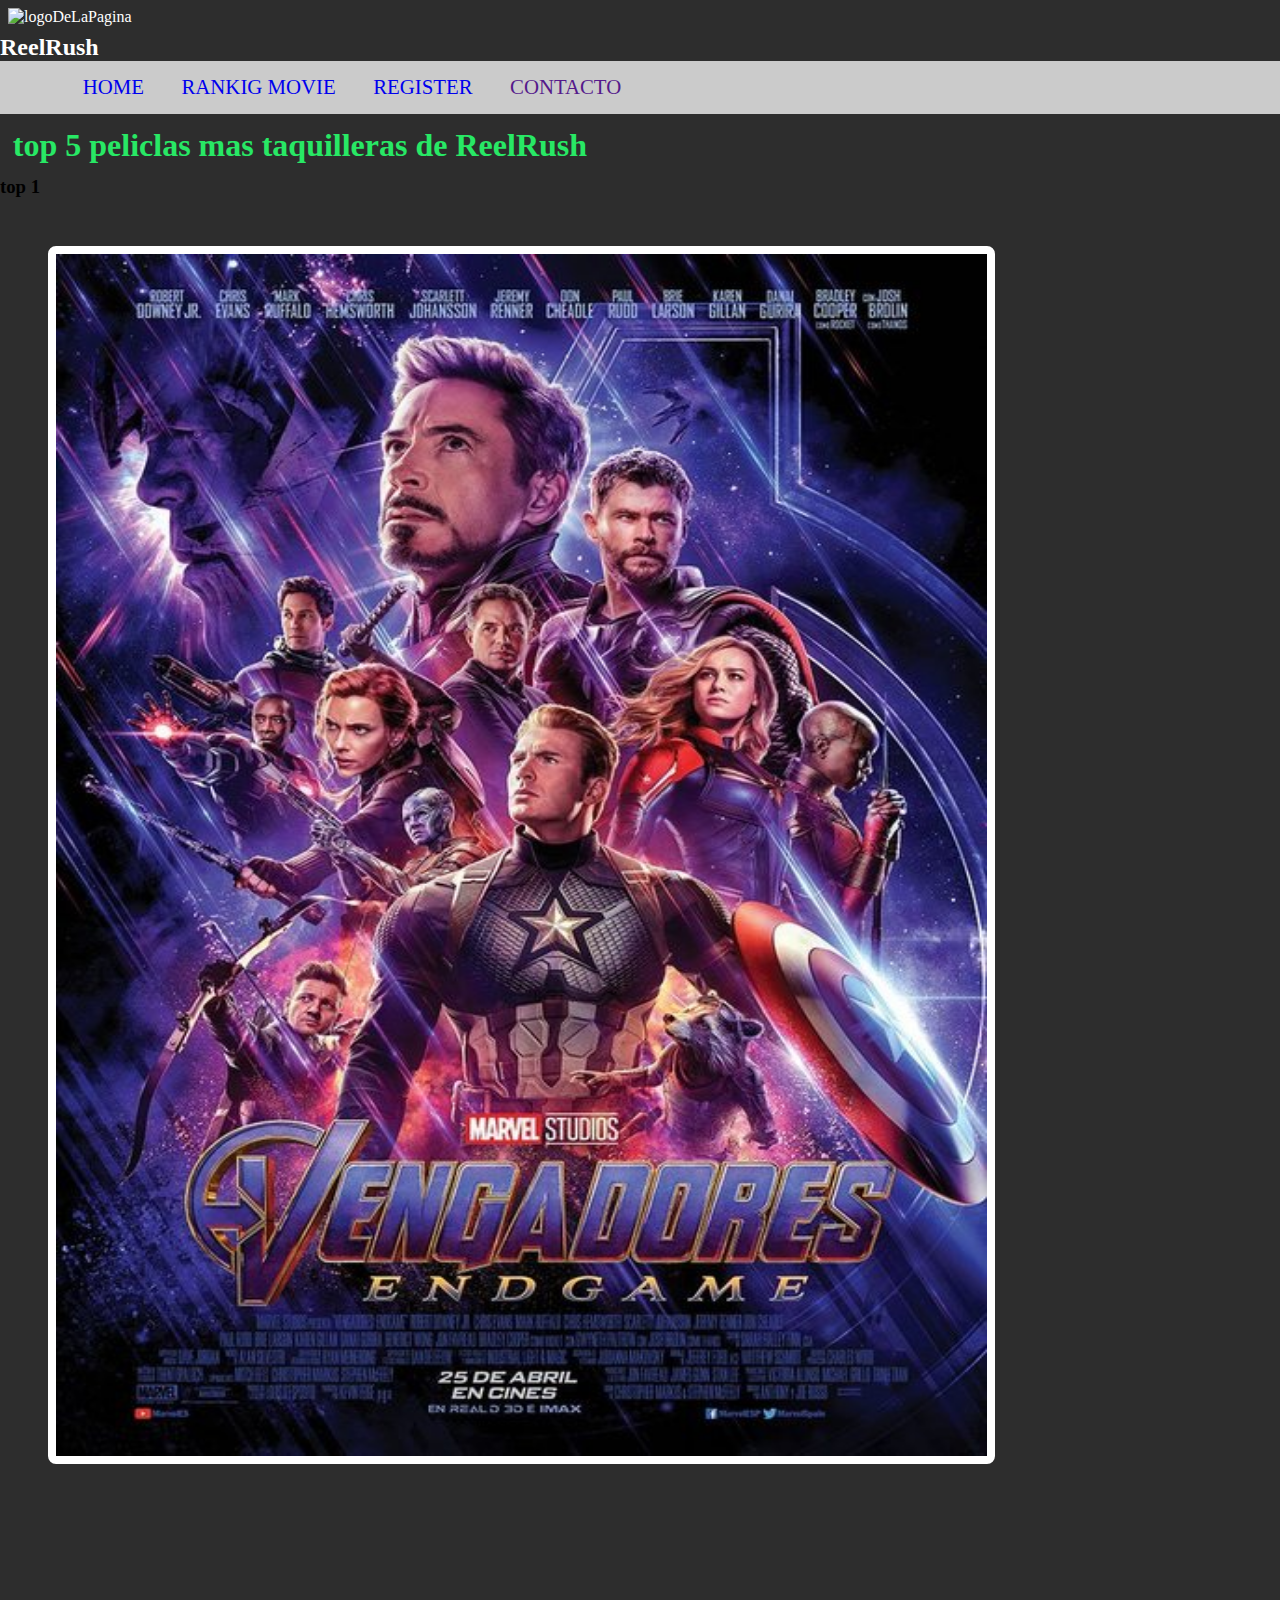
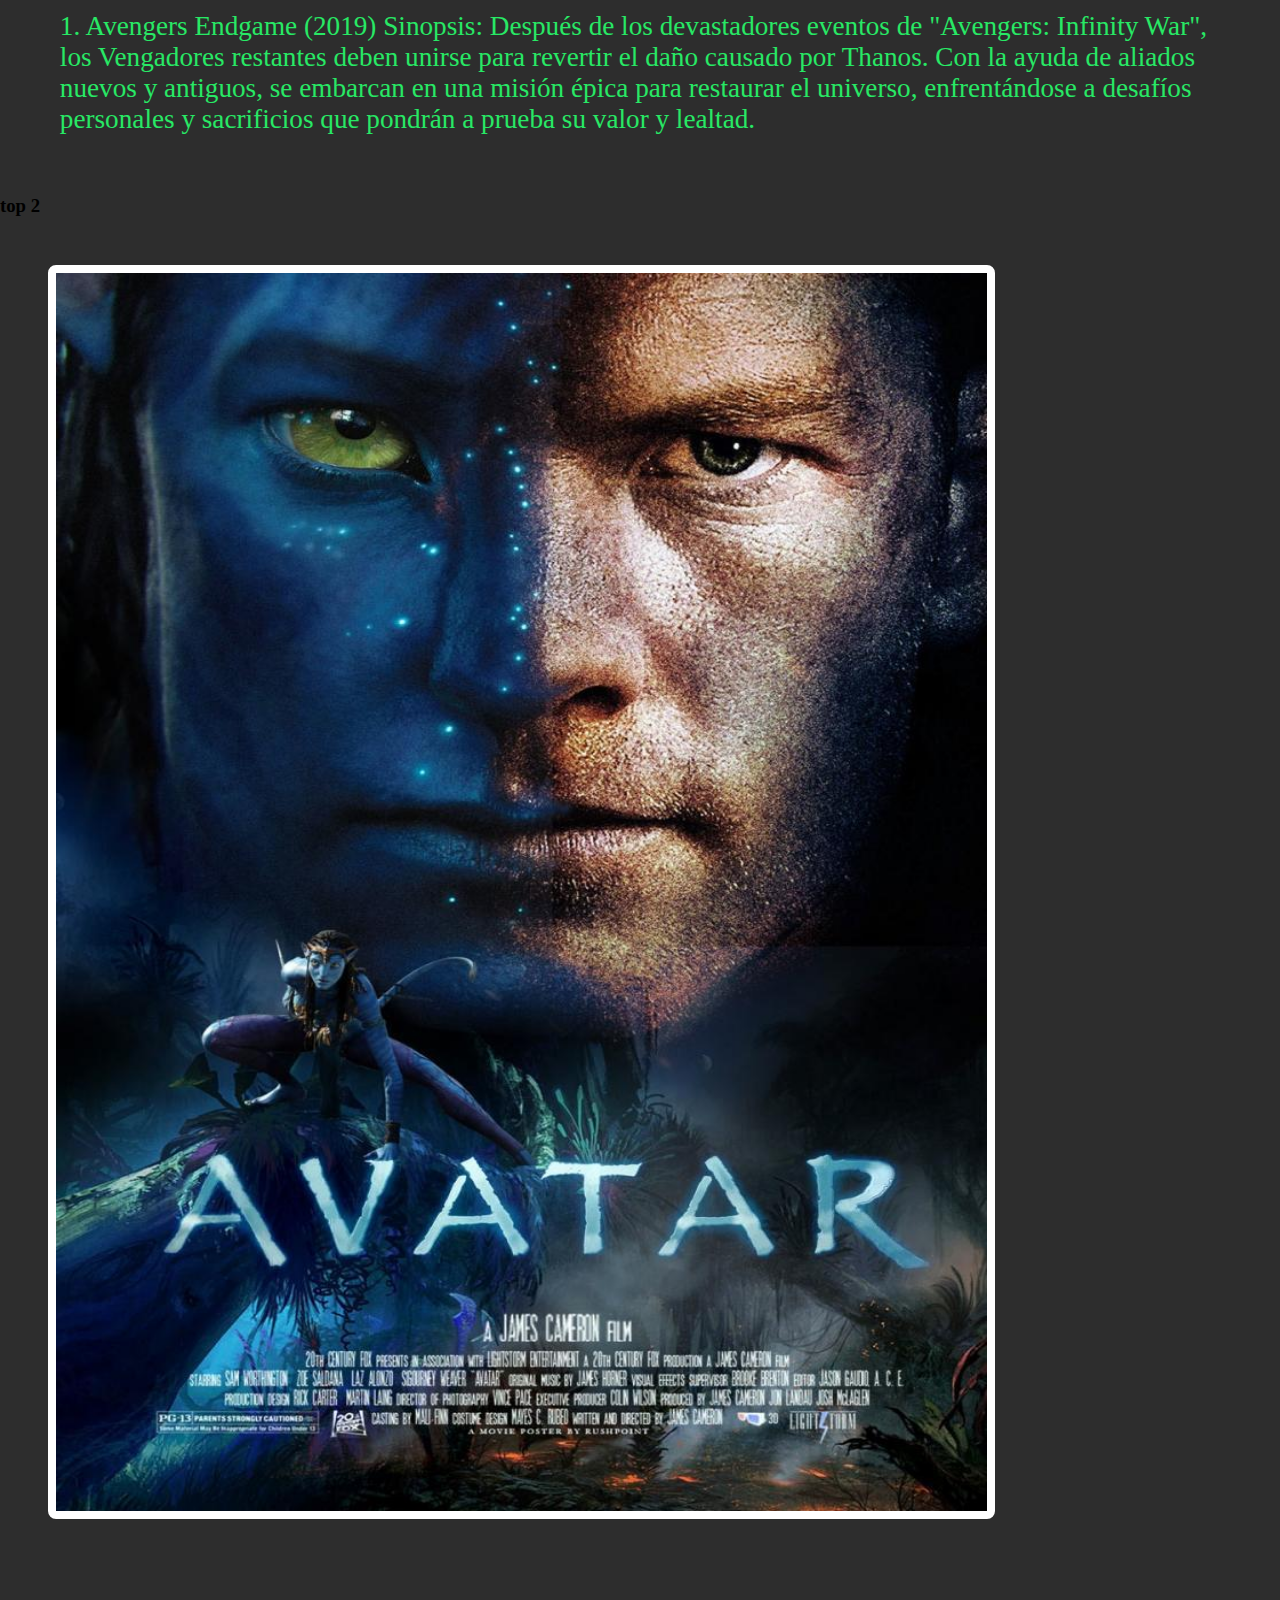
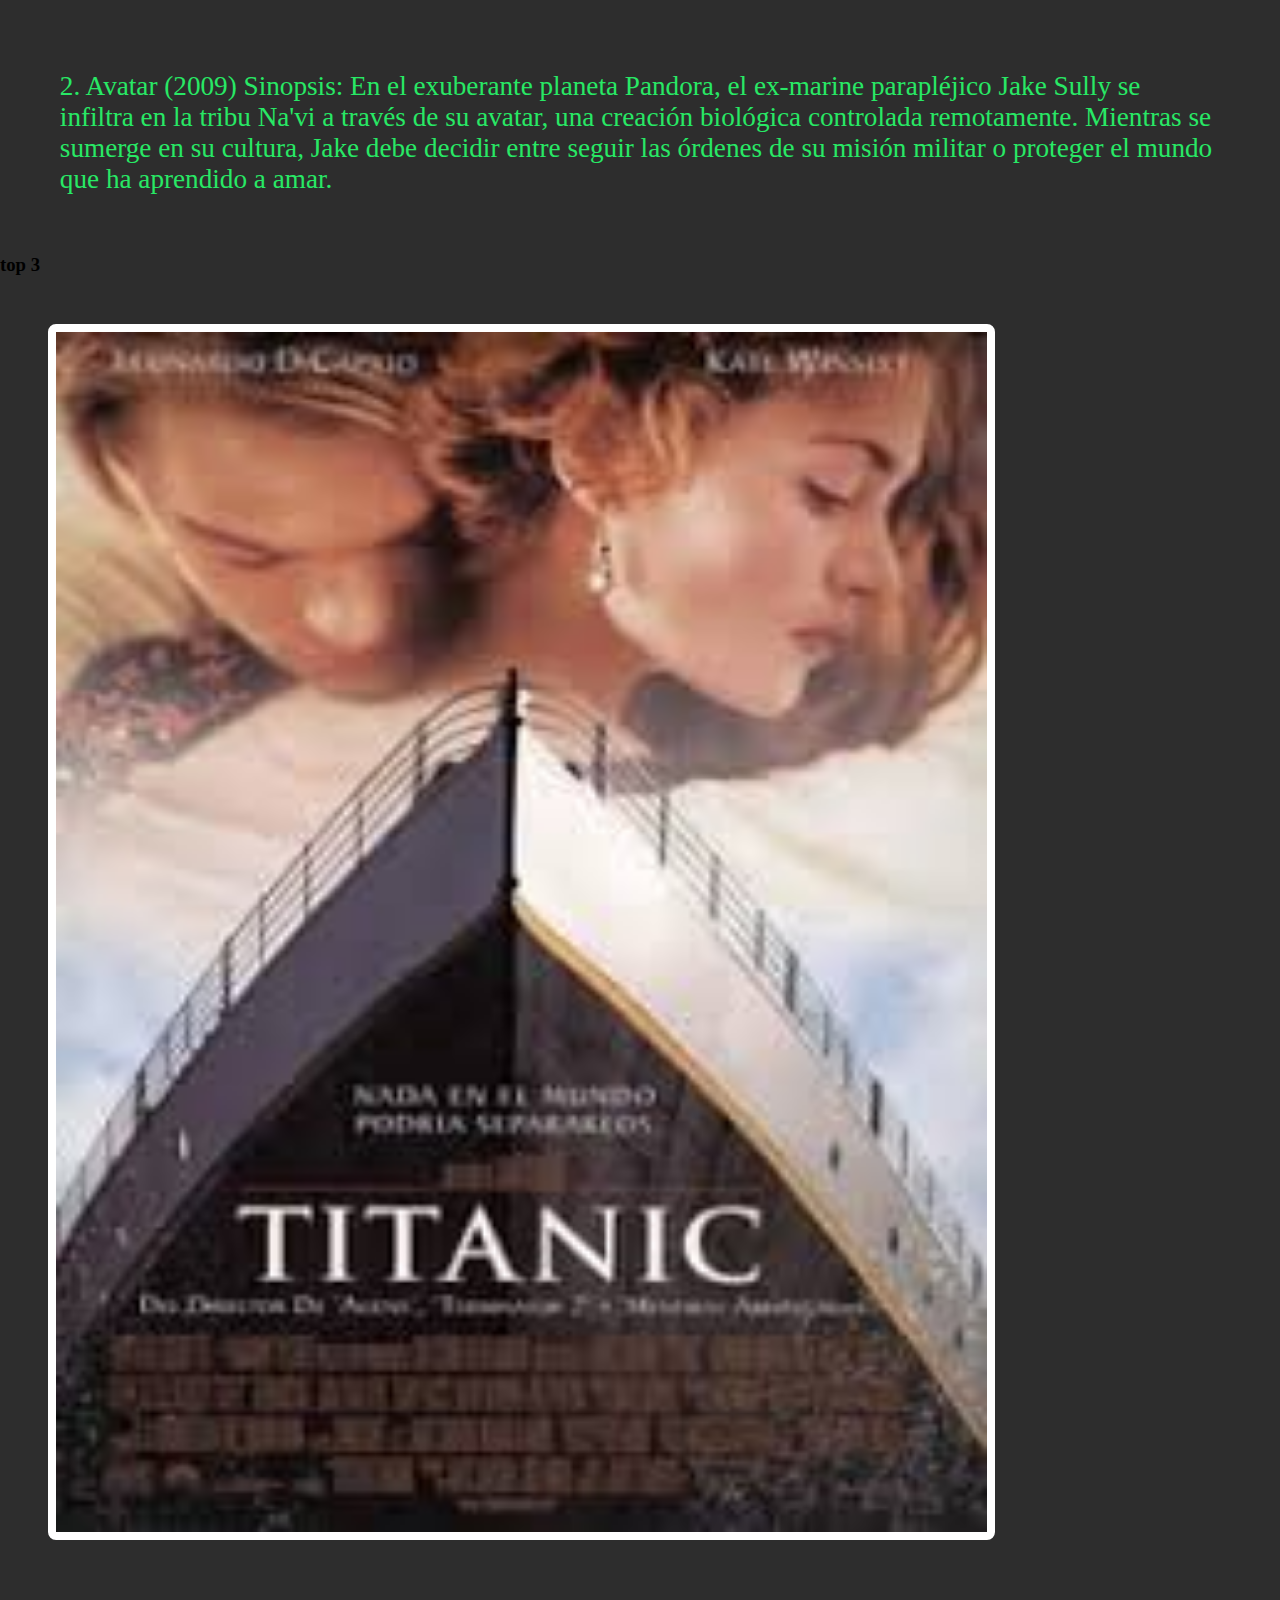
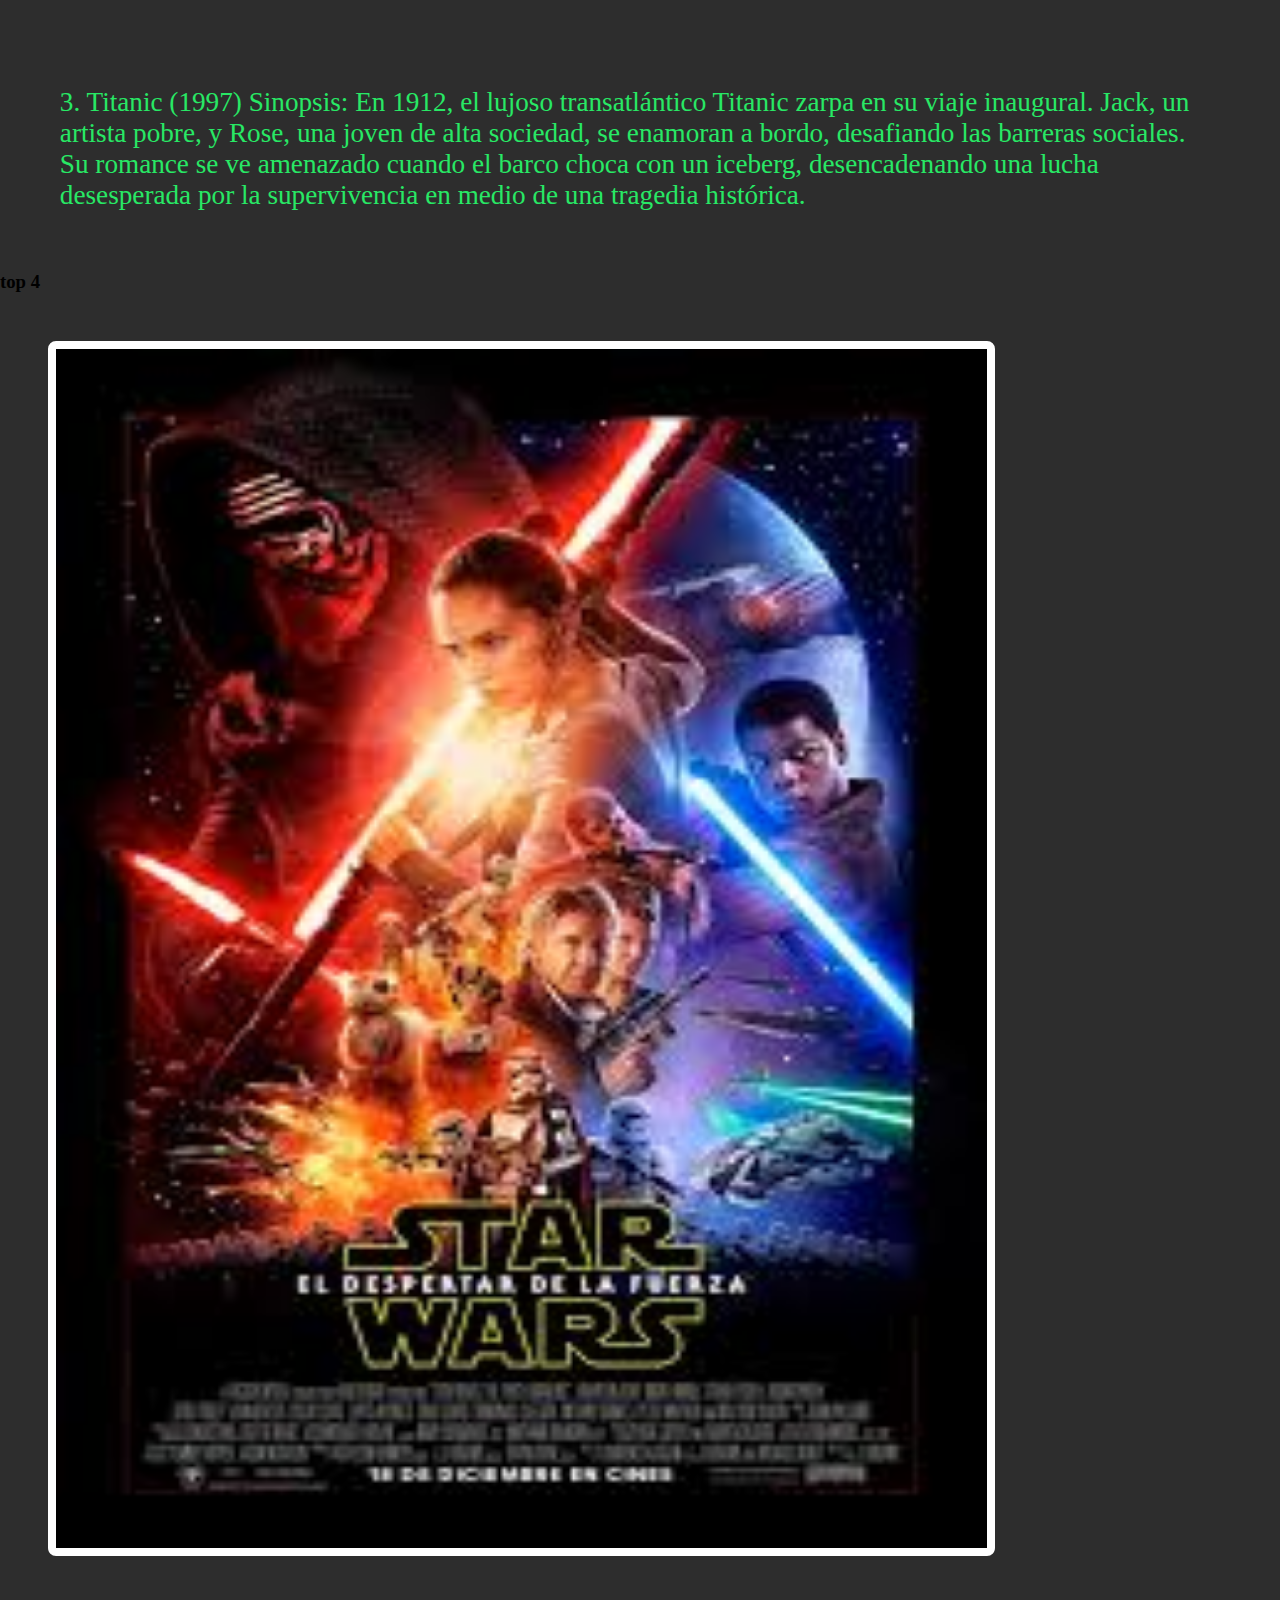
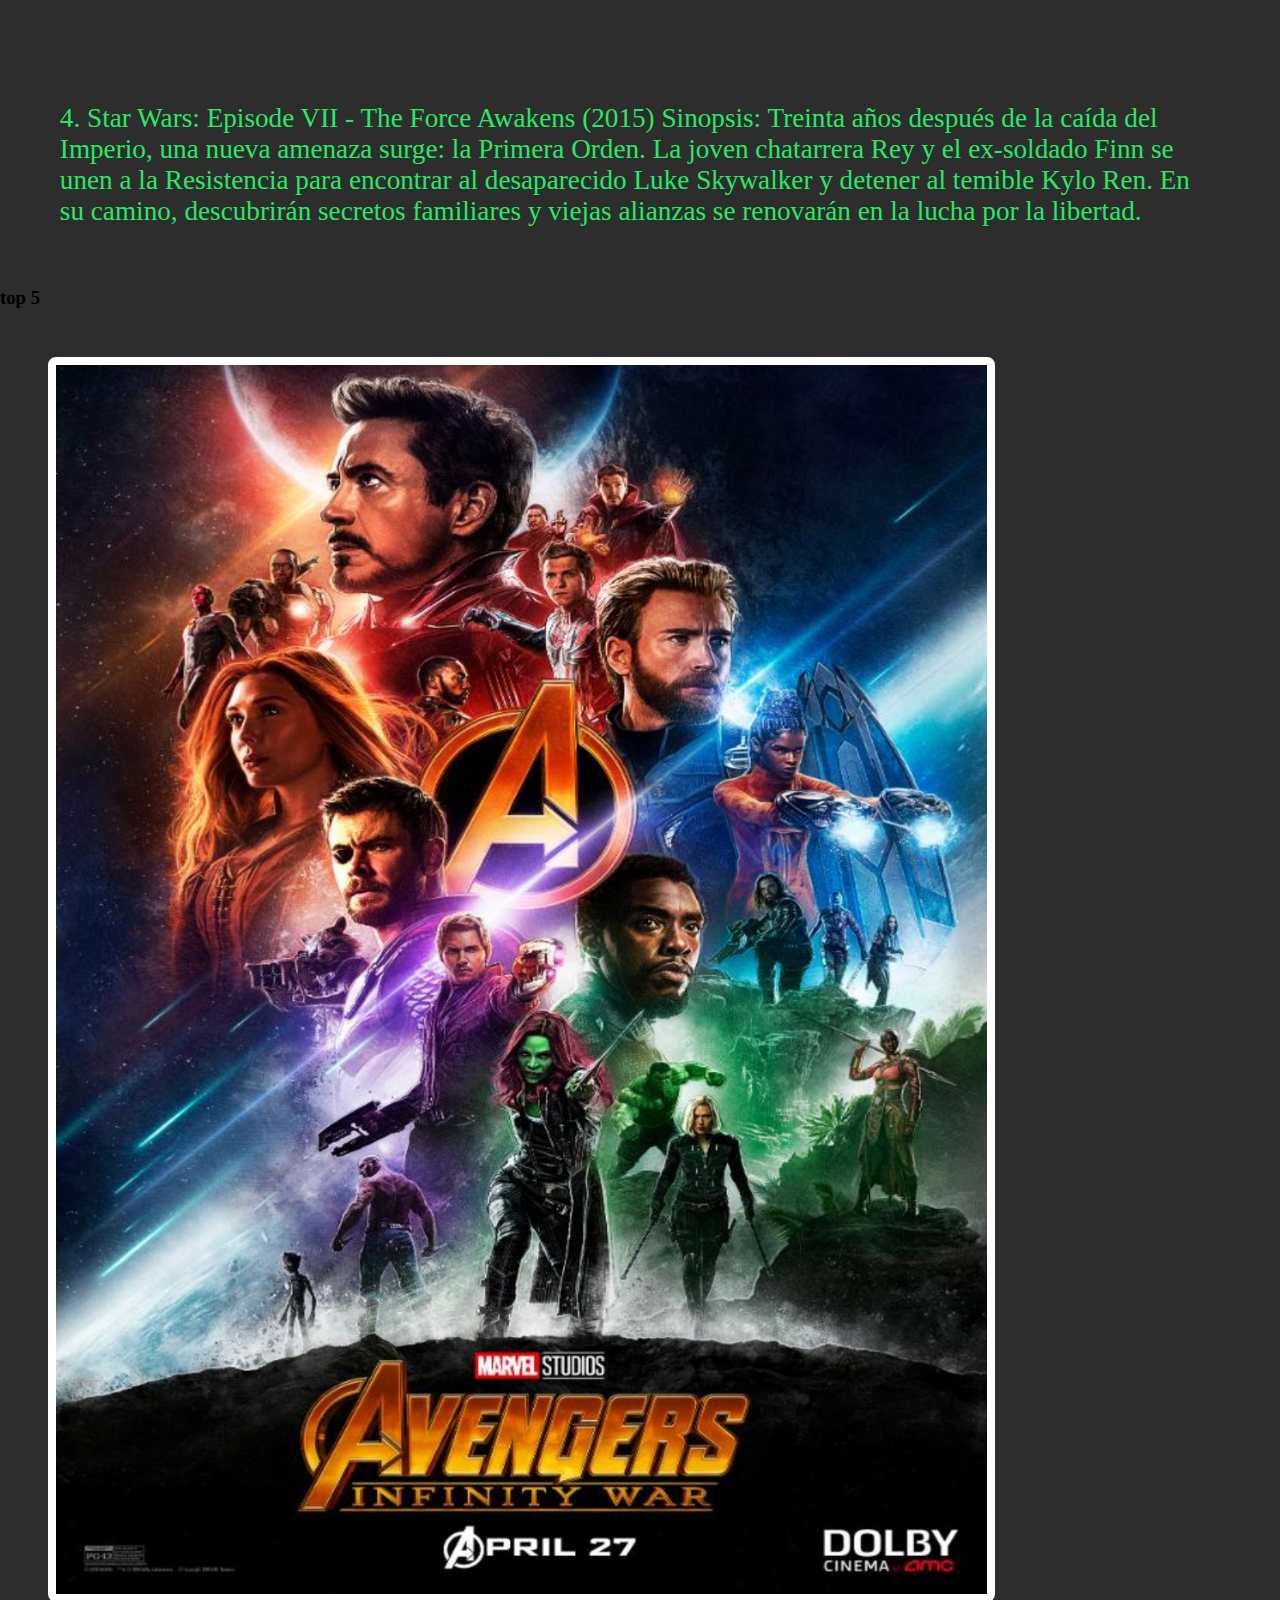
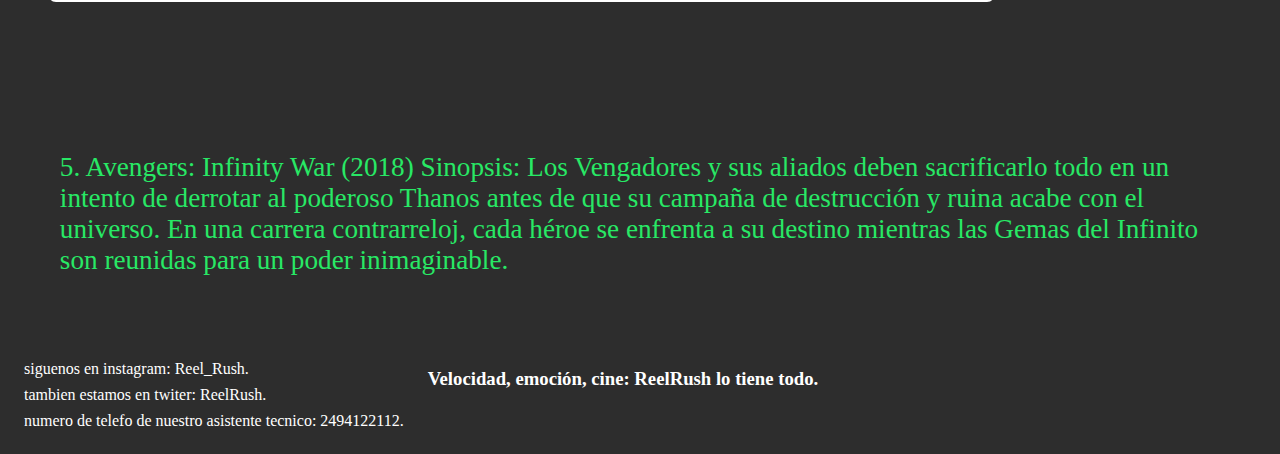
==== html/ranking.html @ bc7f0355 "config_09.6.1" ====
<!DOCTYPE html>
<html lang="en">
<head>
    <meta charset="UTF-8">
    <meta name="viewport" content="width=device-width, initial-scale=1.0">
    <title>ranking</title>
    <link rel="stylesheet" href="../css/styles.css">
</head>
<body>
    <header id="header">
        <div id="logo">
            <img src="./images/logoDePagina.png" alt="logoDeLaPagina" id="imagenLogo">
            <h2 id="nombreLogo">ReelRush</h2>
        </div>
        <div class="header-nav">
            <nav class="nav">
                <ul class="nav-ul">
                    <li><a href="./index.html">Home</a></li>
                    <li><a href="./html/ranking.html">Rankig Movie</a></li>
                    <li><a href="./html/register.html">Register</a></li>
                    <li><a href="">Contacto</a></li>
                </ul>
            </nav>
        </div>
    </header>
    <main>
        <h1>top 5 peliclas mas taquilleras de ReelRush</h1>
        <h3 class="numeroTop">top 1</h3>
        <article>
            <section class="topPeliculas">
                <figure>
                    <img src="../images/avenger_endgame.jpg" alt="top1">
                </figure>
                <p>1. Avengers Endgame (2019)
                    Sinopsis: Después de los devastadores eventos de "Avengers: Infinity War", los Vengadores restantes deben unirse para revertir el daño causado por Thanos. Con la ayuda de aliados nuevos y antiguos, se embarcan en una misión épica para restaurar el universo, enfrentándose a desafíos personales y sacrificios que pondrán a prueba su valor y lealtad.</p>
            </section>
        </article>
        <h3 class="numeroTop">top 2</h3>
        <article>
            <section class="topPeliculas">
                <figure>
                    <img src="../images/Avatar.jpg" alt="top1">
                </figure>
                <p>2. Avatar (2009)
                    Sinopsis: En el exuberante planeta Pandora, el ex-marine parapléjico Jake Sully se infiltra en la tribu Na'vi a través de su avatar, una creación biológica controlada remotamente. Mientras se sumerge en su cultura, Jake debe decidir entre seguir las órdenes de su misión militar o proteger el mundo que ha aprendido a amar.</p>
            </section>
        </article>
        <h3 class="numeroTop">top 3</h3>
        <article>
            <section class="topPeliculas">
                <figure>
                    <img src="../images/titanic.jpg" alt="top1">
                </figure>
                <p>3. Titanic (1997)
                    Sinopsis: En 1912, el lujoso transatlántico Titanic zarpa en su viaje inaugural. Jack, un artista pobre, y Rose, una joven de alta sociedad, se enamoran a bordo, desafiando las barreras sociales. Su romance se ve amenazado cuando el barco choca con un iceberg, desencadenando una lucha desesperada por la supervivencia en medio de una tragedia histórica.</p>
            </section>
        </article>
        <h3 class="numeroTop">top 4</h3>
        <article>
            <section class="topPeliculas">
                <figure>
                    <img src="../images/sw7.jpg" alt="top1">
                </figure>
                <p>4. Star Wars: Episode VII - The Force Awakens (2015)
                    Sinopsis: Treinta años después de la caída del Imperio, una nueva amenaza surge: la Primera Orden. La joven chatarrera Rey y el ex-soldado Finn se unen a la Resistencia para encontrar al desaparecido Luke Skywalker y detener al temible Kylo Ren. En su camino, descubrirán secretos familiares y viejas alianzas se renovarán en la lucha por la libertad.</p>
            </section>
        </article>
        <h3 class="numeroTop">top 5</h3>
        <article >
            <section class="topPeliculas">
                <figure>
                    <img src="../images/avenger_infinytiwar.jpg" alt="top1">
                </figure>
                <p>5. Avengers: Infinity War (2018)
                    Sinopsis: Los Vengadores y sus aliados deben sacrificarlo todo en un intento de derrotar al poderoso Thanos antes de que su campaña de destrucción y ruina acabe con el universo. En una carrera contrarreloj, cada héroe se enfrenta a su destino mientras las Gemas del Infinito son reunidas para un poder inimaginable.</p>
            </section>
        </article>
    </main>
    <footer>
        <ul> 
            <li>siguenos en instagram: Reel_Rush.</li>
            <li>tambien estamos en twiter: ReelRush.</li>
            <li>numero de telefo de nuestro asistente tecnico: 2494122112.</li>
        </ul>
        <h3>Velocidad, emoción, cine: ReelRush lo tiene todo.</h3>
    </footer>
</body>
</html>
---- css/styles.css ----
/*contenedores principales*/

* {
    box-sizing: border-box;
    padding: 0;
    margin: 0;
}

body{
    background-color: rgb(45, 45, 45);
}

main{
    display: block;
}


#logo > img, #nombreLogo{ 
    width: 5%;
    height: 5%;
    margin: 0%;
    color: white;
    border-color: transparent;
    background-color: transparent;
}

/* ----- NAVBAR ----- */

.header-nav {
    width: 100%;
    display: flex;
    justify-content: center;
    background-color: rgb(203, 203, 203);

}

.nav {
    display: flex;
    justify-content: space-between;
    width: 90%;
    font-size: 1.3rem;
    font-family: Cambria, Cochin, Georgia, Times, 'Times New Roman', serif;
}

.nav-ul {
    display: flex;
    justify-content: space-around;
    align-items: center;
    width: 50%;
    list-style: none;
    text-transform: uppercase;
}


.nav-ul li {
    padding: 0.9rem;
}

.nav-ul li:hover {
    color: white;
    background-color: rgba(0, 232, 162, 0.774);
}

.nav-ul li > a {
    text-decoration: none;
}

/* ----- ----- ----- */


.barraDePeliculas, #peliculaRandom{
    background-color: rgba(69, 69, 69, 0.611);
    margin-bottom: 3%;
    border-radius: 9px;
    padding: 1rem;
}

#peliculaRandom{
    display: grid;
    grid-template-columns: auto;
    grid-row: 40%;
    text-align: center;
    justify-content: center;
    margin: 0% 30% 4% 30%;
    padding: 1% 3% 1% 3%
}

.peliculas{
    display: grid;
    grid-template-columns: repeat(auto-fill, minmax(240px, 1fr));
    grid-row: auto;
}

.cajaDePelicula{
    margin: 5% 0% 2% 0% ;
    text-align: center;
}

.topPeliculas {
    display: grid;
    grid-template-columns: repeat(auto-fill, minmax(600px, 1fr));
    font-size: 1.7rem;
    padding: 3rem;
}

/*texto o imagnes*/
#imagenRandom{
    width: 40%;
    height: 50%;
}
figure{
    margin: 0%;
}
h1, figcaption, p{
    color: rgb(40, 232, 101);
    margin: 1%;
}
figure > img{
    border-radius: 8px;
    width: 80%;
    height: 90%;
    border: 8px solid white;
    border-radius: 8px;
}
img {
    border: 4px solid transparent; 
    transition: border-color 0.3s;
}
img:hover {
    border: 8px solid rgba(0, 255, 179, 0.862);
    cursor: pointer;
}
figcaption{
    text-decoration-line: underline;
}

/* --- Form Register ---*/
.div-form {
    width: 100%;
    display: flex;
    justify-content: center;
    align-items: center;
    color: black;
    font-size: 1rem;
    background-color: rgba(0, 85, 78, 0.355);
    color: rgb(255, 255, 255);
    padding: 1rem;
}

.div-form form {
    width: 80%;
    display: flex;
    flex-direction: column;
    margin-top: 2rem;
}

.div-form form input {
    padding: 1rem;
    color: black;
    font-size: 1.1rem;
    border: none;
    border-bottom:solid blue 2px ;
    border-radius: 0.2rem;
    margin-bottom: 0.9rem;
    background-color: rgb(224, 224, 224);
    outline: none;
}

.div-form form label{
    font-size: 1rem;
    margin-bottom: 0.3rem;
}

.div-form form p{
    margin-top: 1rem;
    margin-bottom: 1rem;
    color: black;
    font-size: 0.9rem;
    text-align: center;
    font-family: Helvetica, sans-serif;
    color: white;
}

.div-form form p >a {
    text-decoration: none;
    color: rgb(89, 156, 2);
}

.div-form form button {
    background-color: rgba(68, 170, 137, 0.673);
    color: aliceblue;
    padding: 1rem;
    border: none;
    border-radius: 0.4rem;
    margin-top: 1rem;
    font-size: 1.3rem;
    font-family: 'Courier New', Courier, monospace;
    letter-spacing: 0.1rem;
}

footer {
    color: white;
    font-family: Georgia, 'Times New Roman', Times, serif;
    display: flex;
    padding: 1rem;
}

footer ul li{
    list-style: none;
    margin: 0.5rem;
}

footer h3{
    padding: 1rem;

}

@media (max-width: 500px) {
    footer {
      flex-direction: column;
    }
}


@media (min-width: 900px) {
    .div-form form {
        width: 60%;
    }
}

@media (min-width: 1100px) {
    .div-form form {
        width: 50%;
    }
}

@media (min-width: 1300px) {
    .div-form form {
        width: 40%;
    }
}
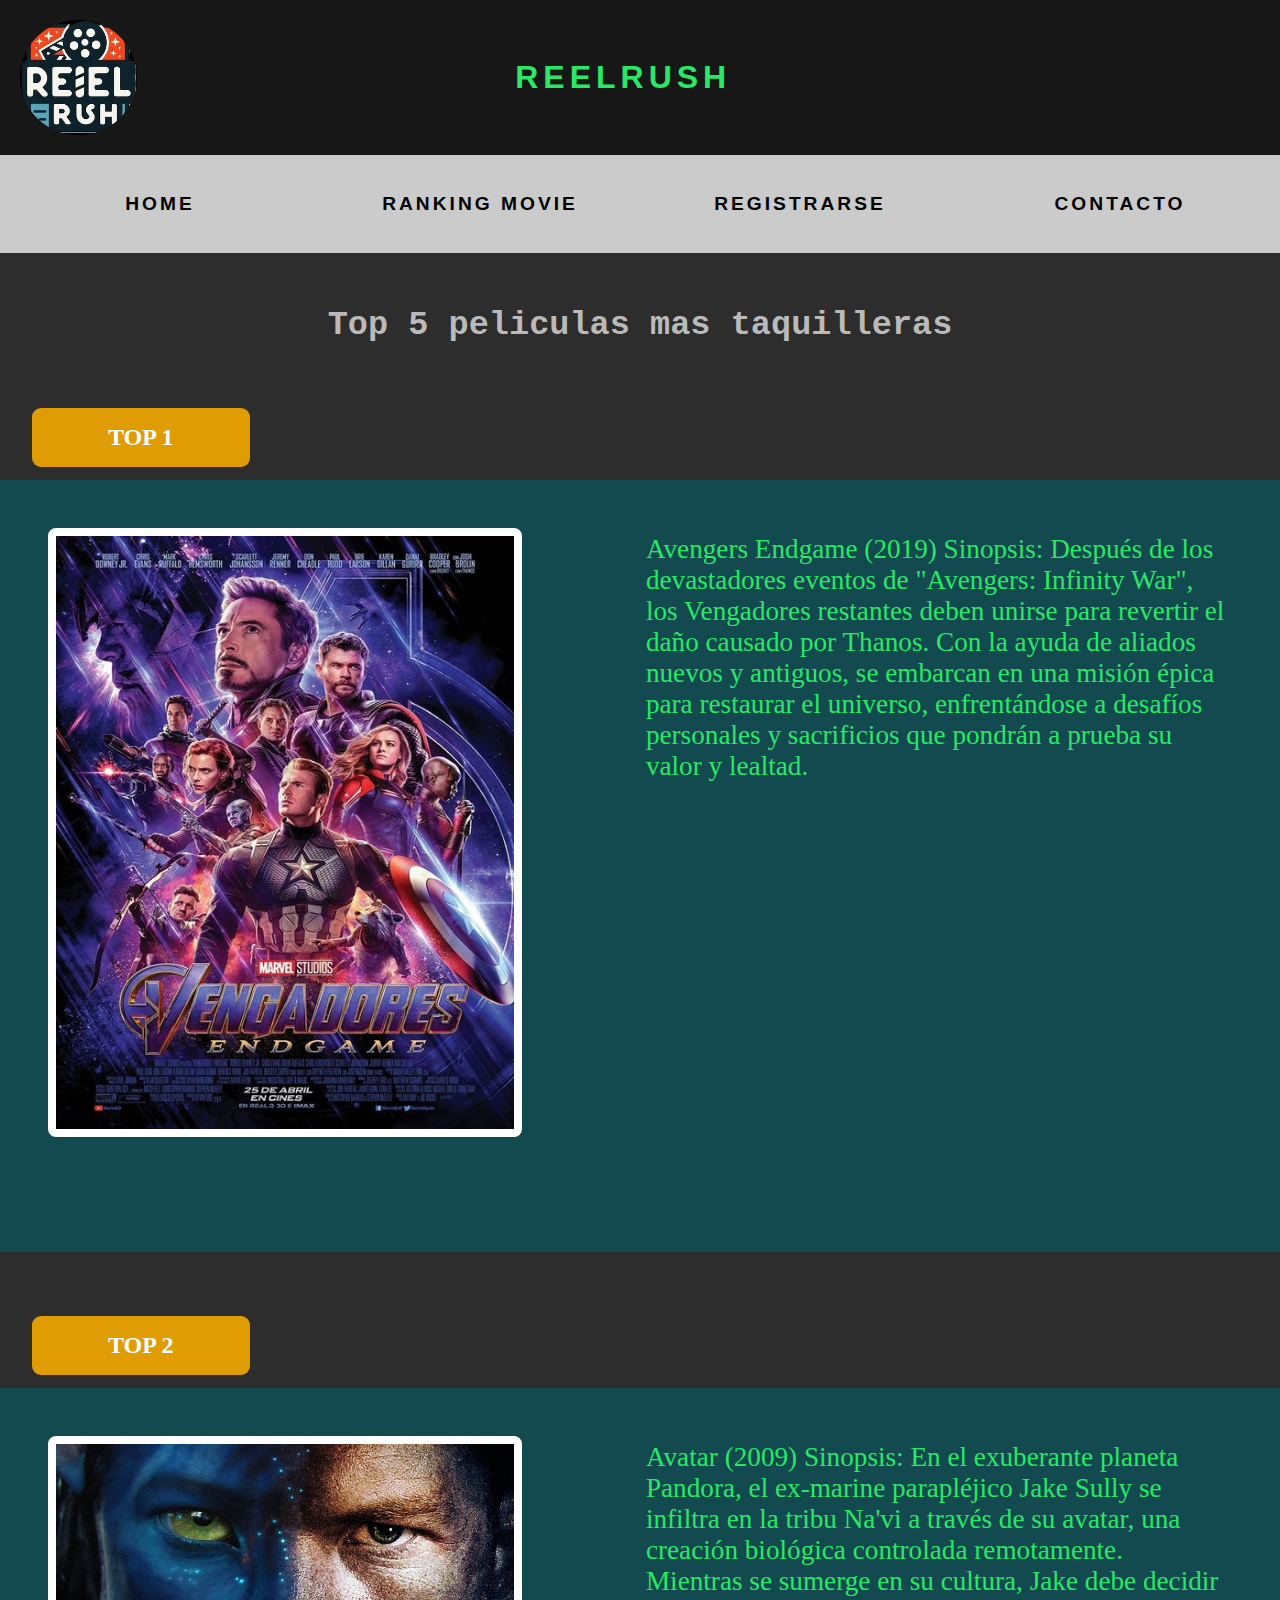
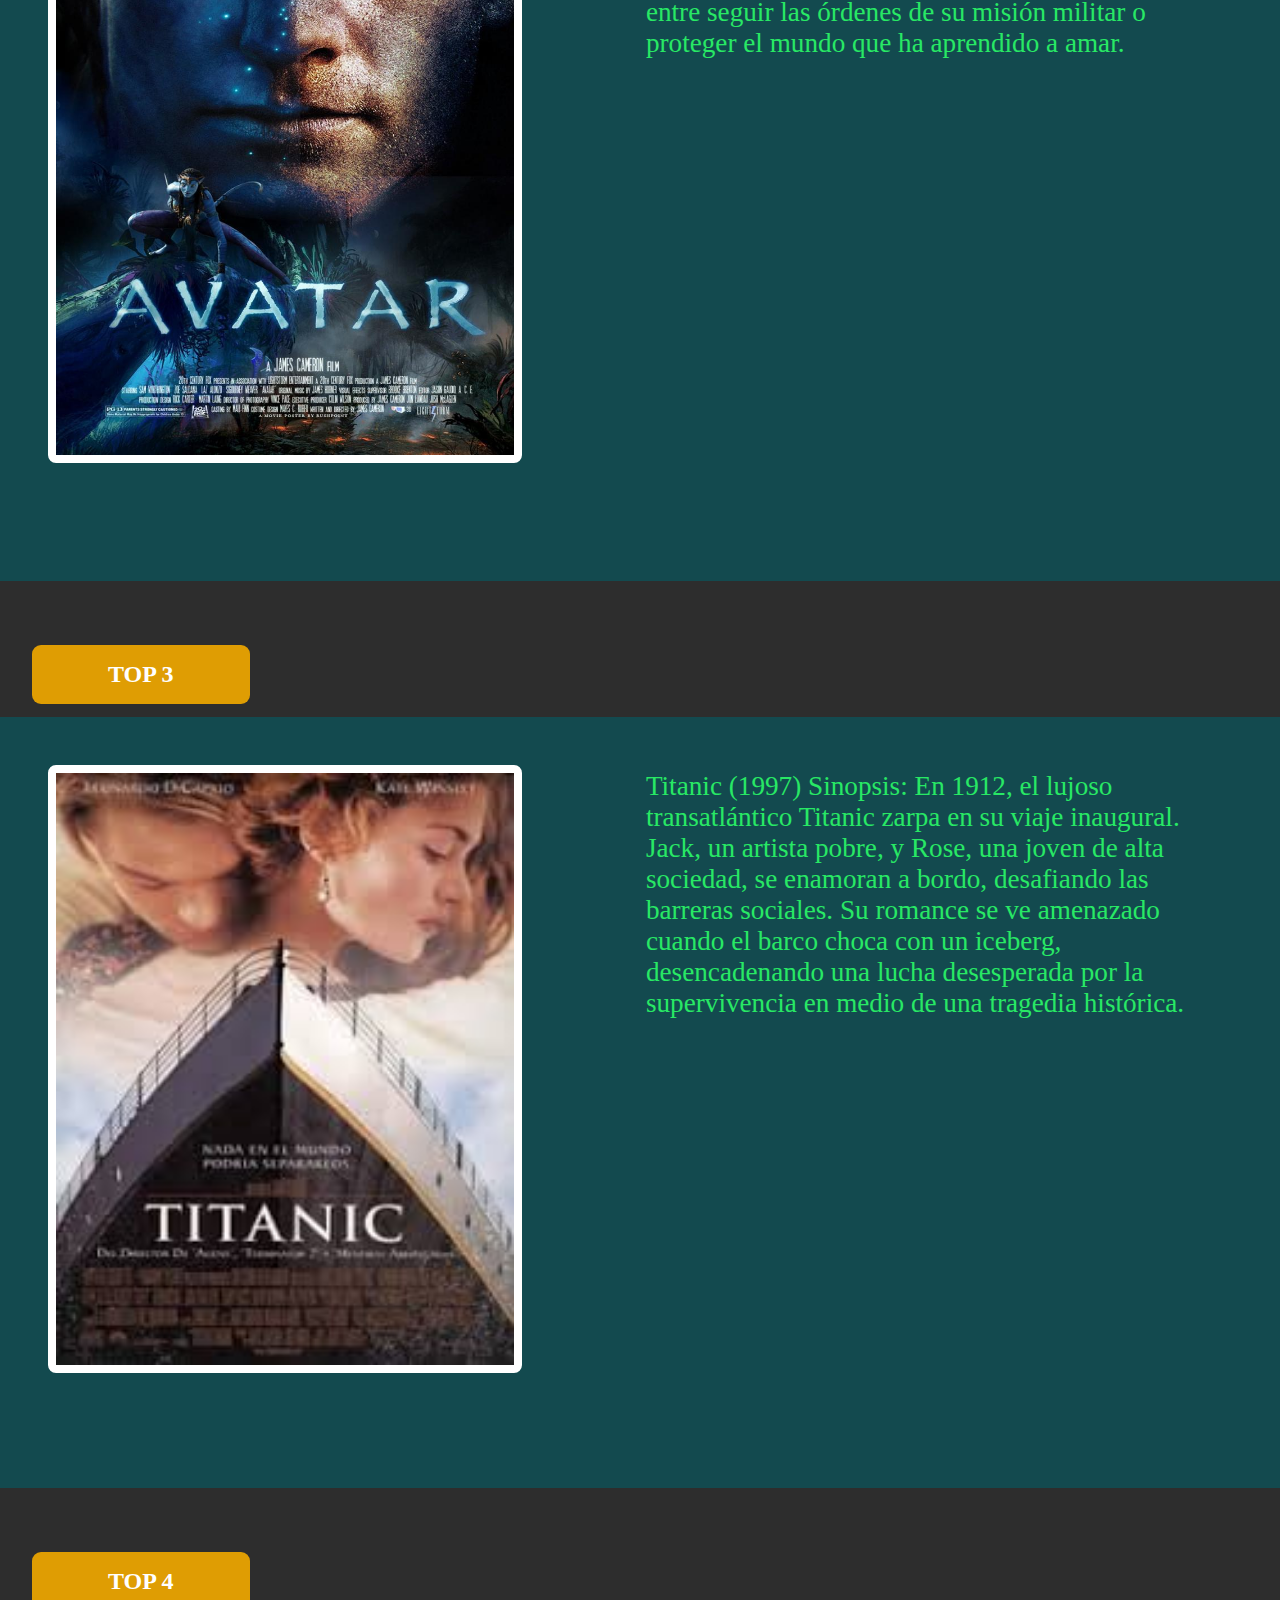
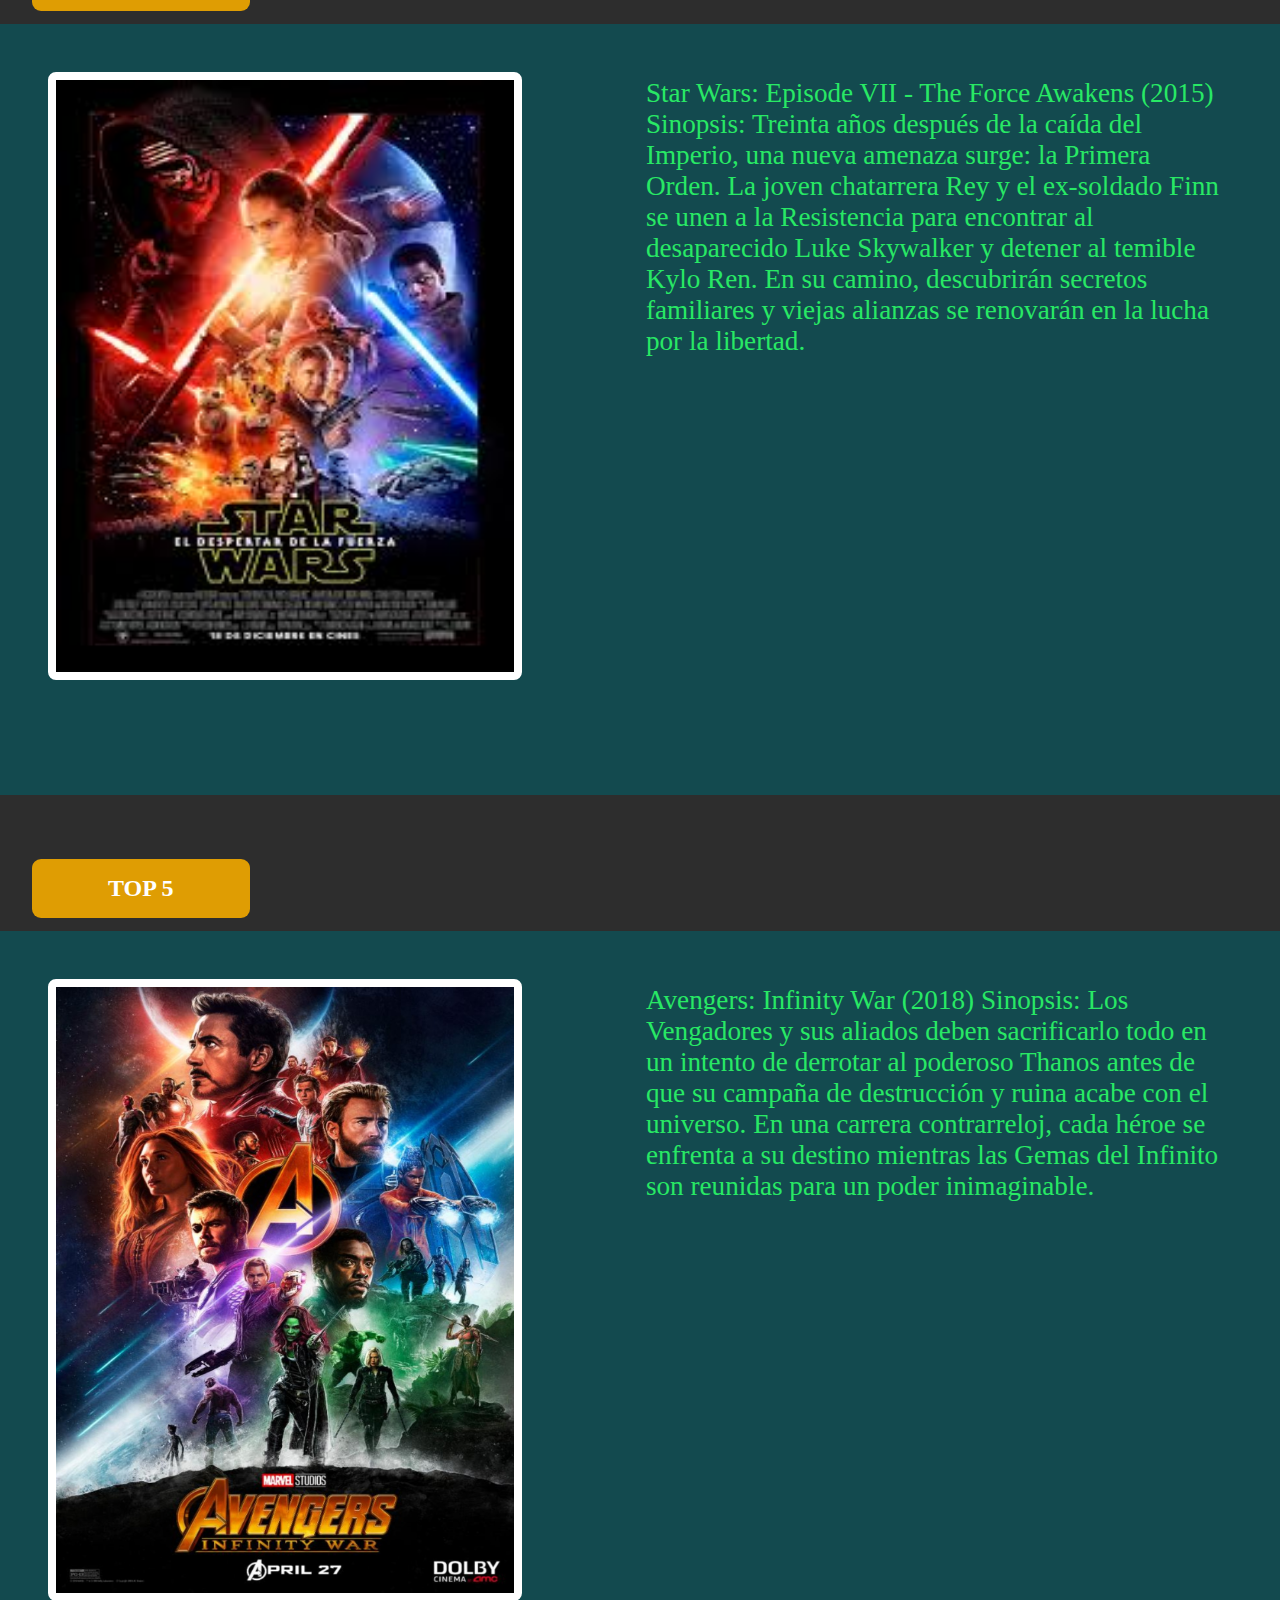
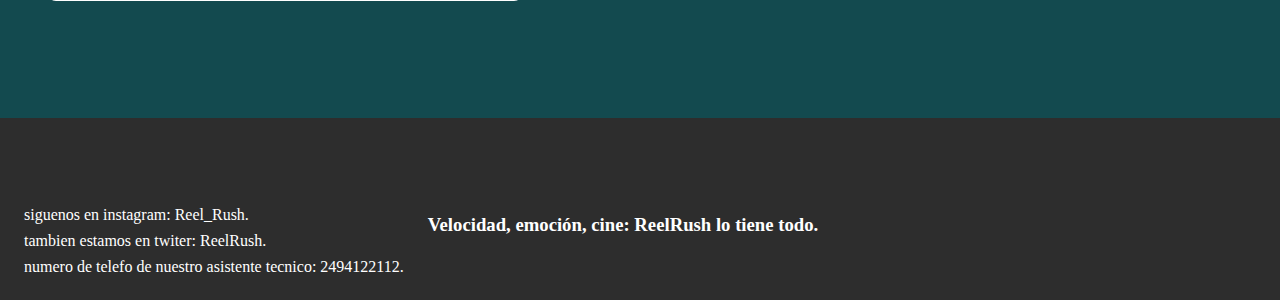
==== commit fb679f30: "config_09.6.3" ====
--- a/html/ranking.html
+++ b/html/ranking.html
@@ -7,71 +7,74 @@
     <link rel="stylesheet" href="../css/styles.css">
 </head>
 <body>
-    <header id="header">
+    <header>
         <div id="logo">
-            <img src="./images/logoDePagina.png" alt="logoDeLaPagina" id="imagenLogo">
-            <h2 id="nombreLogo">ReelRush</h2>
+            <img src="../images/logoDePagina.png" alt="logoDeLaPagina" id="imagenLogo">
+            <h1>ReelRush</h1>
         </div>
         <div class="header-nav">
-            <nav class="nav">
+            <input type="checkbox" id="menu-toggle" class="menu-toggle">
+            <label id="label" for="menu-toggle" class="menu-icon">&#9776;</label>
+            <label id="label2" for="menu-toggle" class="menu-icon">&#10006;</label>
+            <nav id="nav">
                 <ul class="nav-ul">
-                    <li><a href="./index.html">Home</a></li>
-                    <li><a href="./html/ranking.html">Rankig Movie</a></li>
-                    <li><a href="./html/register.html">Register</a></li>
+                    <li><a href="../index.html">Home</a></li>
+                    <li><a href="../html/ranking.html">Ranking Movie</a></li>
+                    <li><a href="../html/register.html">Registrarse</a></li>
                     <li><a href="">Contacto</a></li>
                 </ul>
             </nav>
         </div>
     </header>
     <main>
-        <h1>top 5 peliclas mas taquilleras de ReelRush</h1>
-        <h3 class="numeroTop">top 1</h3>
+        <h2>Top 5 peliculas mas taquilleras</h2>
+        <p class="numeroTop">top 1</p>
         <article>
             <section class="topPeliculas">
                 <figure>
                     <img src="../images/avenger_endgame.jpg" alt="top1">
                 </figure>
-                <p>1. Avengers Endgame (2019)
+                <p> Avengers Endgame (2019)
                     Sinopsis: Después de los devastadores eventos de "Avengers: Infinity War", los Vengadores restantes deben unirse para revertir el daño causado por Thanos. Con la ayuda de aliados nuevos y antiguos, se embarcan en una misión épica para restaurar el universo, enfrentándose a desafíos personales y sacrificios que pondrán a prueba su valor y lealtad.</p>
             </section>
         </article>
-        <h3 class="numeroTop">top 2</h3>
+        <p class="numeroTop">top 2</p>
         <article>
             <section class="topPeliculas">
                 <figure>
                     <img src="../images/Avatar.jpg" alt="top1">
                 </figure>
-                <p>2. Avatar (2009)
+                <p> Avatar (2009)
                     Sinopsis: En el exuberante planeta Pandora, el ex-marine parapléjico Jake Sully se infiltra en la tribu Na'vi a través de su avatar, una creación biológica controlada remotamente. Mientras se sumerge en su cultura, Jake debe decidir entre seguir las órdenes de su misión militar o proteger el mundo que ha aprendido a amar.</p>
             </section>
         </article>
-        <h3 class="numeroTop">top 3</h3>
+        <p class="numeroTop">top 3</p>
         <article>
             <section class="topPeliculas">
                 <figure>
                     <img src="../images/titanic.jpg" alt="top1">
                 </figure>
-                <p>3. Titanic (1997)
+                <p> Titanic (1997)
                     Sinopsis: En 1912, el lujoso transatlántico Titanic zarpa en su viaje inaugural. Jack, un artista pobre, y Rose, una joven de alta sociedad, se enamoran a bordo, desafiando las barreras sociales. Su romance se ve amenazado cuando el barco choca con un iceberg, desencadenando una lucha desesperada por la supervivencia en medio de una tragedia histórica.</p>
             </section>
         </article>
-        <h3 class="numeroTop">top 4</h3>
+        <p class="numeroTop">top 4</p>
         <article>
             <section class="topPeliculas">
                 <figure>
                     <img src="../images/sw7.jpg" alt="top1">
                 </figure>
-                <p>4. Star Wars: Episode VII - The Force Awakens (2015)
+                <p> Star Wars: Episode VII - The Force Awakens (2015)
                     Sinopsis: Treinta años después de la caída del Imperio, una nueva amenaza surge: la Primera Orden. La joven chatarrera Rey y el ex-soldado Finn se unen a la Resistencia para encontrar al desaparecido Luke Skywalker y detener al temible Kylo Ren. En su camino, descubrirán secretos familiares y viejas alianzas se renovarán en la lucha por la libertad.</p>
             </section>
         </article>
-        <h3 class="numeroTop">top 5</h3>
+        <p class="numeroTop">top 5</p>
         <article >
             <section class="topPeliculas">
                 <figure>
                     <img src="../images/avenger_infinytiwar.jpg" alt="top1">
                 </figure>
-                <p>5. Avengers: Infinity War (2018)
+                <p> Avengers: Infinity War (2018)
                     Sinopsis: Los Vengadores y sus aliados deben sacrificarlo todo en un intento de derrotar al poderoso Thanos antes de que su campaña de destrucción y ruina acabe con el universo. En una carrera contrarreloj, cada héroe se enfrenta a su destino mientras las Gemas del Infinito son reunidas para un poder inimaginable.</p>
             </section>
         </article>
--- a/css/styles.css
+++ b/css/styles.css
@@ -14,14 +14,53 @@
     display: block;
 }
 
-
-#logo > img, #nombreLogo{ 
-    width: 5%;
-    height: 5%;
-    margin: 0%;
+header {
+    width: 100%;
+    margin-bottom: 1.3rem;
+    background-color: #171717;
+}
+
+header >#logo{
+    display: flex;
+    justify-content: flex-start;
+    align-items: center;
+    padding: 1rem;
+}
+
+h2{
+    font-size: 2.1rem;
+    font-weight: 750;
+    text-align: center;
+    padding: 2rem;
+    margin-bottom: 2rem;
+    color: rgba(201, 201, 201, 0.905);
+    font-family: 'Courier New', Courier, monospace;
+}
+main > p {
     color: white;
-    border-color: transparent;
-    background-color: transparent;
+    font-weight: 800;
+    font-size: 1.5rem;
+    text-transform: uppercase;
+    text-align: center;
+    padding: 1rem;
+    margin-left: 2rem;
+    border-radius: 9px;
+    font-family: Georgia, Times, 'Times New Roman', serif;
+    background-color: rgb(223, 157, 3);
+    width: 17%;
+}
+
+header > #logo > h1 {
+    margin-left: 30%;
+    text-transform: uppercase;
+    font-family: 'Arial Narrow Bold', sans-serif;
+    letter-spacing: 5px;
+    font-weight: 900;
+}
+
+#logo > img{ 
+    width: 10%;
+    border-radius: 50%;
 }
 
 /* ----- NAVBAR ----- */
@@ -34,37 +73,87 @@
 
 }
 
-.nav {
-    display: flex;
-    justify-content: space-between;
-    width: 90%;
-    font-size: 1.3rem;
-    font-family: Cambria, Cochin, Georgia, Times, 'Times New Roman', serif;
+#nav {
+    display: flex;
+    justify-content: center;
+    width: 100%;  
 }
 
 .nav-ul {
     display: flex;
     justify-content: space-around;
     align-items: center;
-    width: 50%;
+    width: 100%;
+    text-align: center;
+}
+
+
+.nav-ul li{
+    width: 100%;
+    padding: 3%;
+    font-size: 80%;
+    font-family: Tahoma, sans-serif, 'Times New Roman', serif;
     list-style: none;
     text-transform: uppercase;
-}
-
-
-.nav-ul li {
-    padding: 0.9rem;
+    letter-spacing: 3px;
+}
+
+.nav-ul li >a {
+    text-decoration: none;
+    width: 20%;
+    font-size: 1.2rem;
+    color: black;
+    font-weight: 600;
 }
 
 .nav-ul li:hover {
-    color: white;
     background-color: rgba(0, 232, 162, 0.774);
 }
 
-.nav-ul li > a {
-    text-decoration: none;
-}
-
+.nav-ul li >a:hover {
+    color: rgb(255, 132, 0);
+}
+
+/* Hamburguesa hidden */
+.menu-icon {
+    font-size: 30px;
+    padding: 10px;
+    cursor: pointer;
+    display: none;
+    z-index: 2;
+}
+.menu-toggle {
+    display: none;
+    z-index: 2;
+}
+/* Muestra el Menu:  on click */
+.menu-toggle:checked ~ nav {
+    display: flex;
+
+}
+/* Cruz icon hidden */
+#label2 {
+    display: none;
+}
+/* Oculta el icon Hamburguesa */
+.menu-toggle:checked ~ #label{
+    opacity: 0;
+}
+/* Muestra el Icono de cruz de cerrar */
+.menu-toggle:checked ~ #label2{
+    display: block;
+}
+.flex {
+    display: flex;
+    top: 0;
+    right: 0;
+}
+@media screen and (max-width: 768px) {
+    .menu-icon {
+        z-index: 1;
+        transition: right 0.3s ease;
+    }
+}
 /* ----- ----- ----- */
 
 
@@ -98,9 +187,11 @@
 
 .topPeliculas {
     display: grid;
-    grid-template-columns: repeat(auto-fill, minmax(600px, 1fr));
+    grid-template-columns: repeat(auto-fill, minmax(400px, 1fr));
     font-size: 1.7rem;
     padding: 3rem;
+    background-color: #134a4f;
+    margin-bottom: 4rem;
 }
 
 /*texto o imagnes*/
@@ -121,15 +212,17 @@
     height: 90%;
     border: 8px solid white;
     border-radius: 8px;
+    ;
 }
 img {
     border: 4px solid transparent; 
     transition: border-color 0.3s;
 }
 img:hover {
-    border: 8px solid rgba(0, 255, 179, 0.862);
+    border: 8px solid rgba(0, 121, 62, 0.771);
     cursor: pointer;
 }
+
 figcaption{
     text-decoration-line: underline;
 }
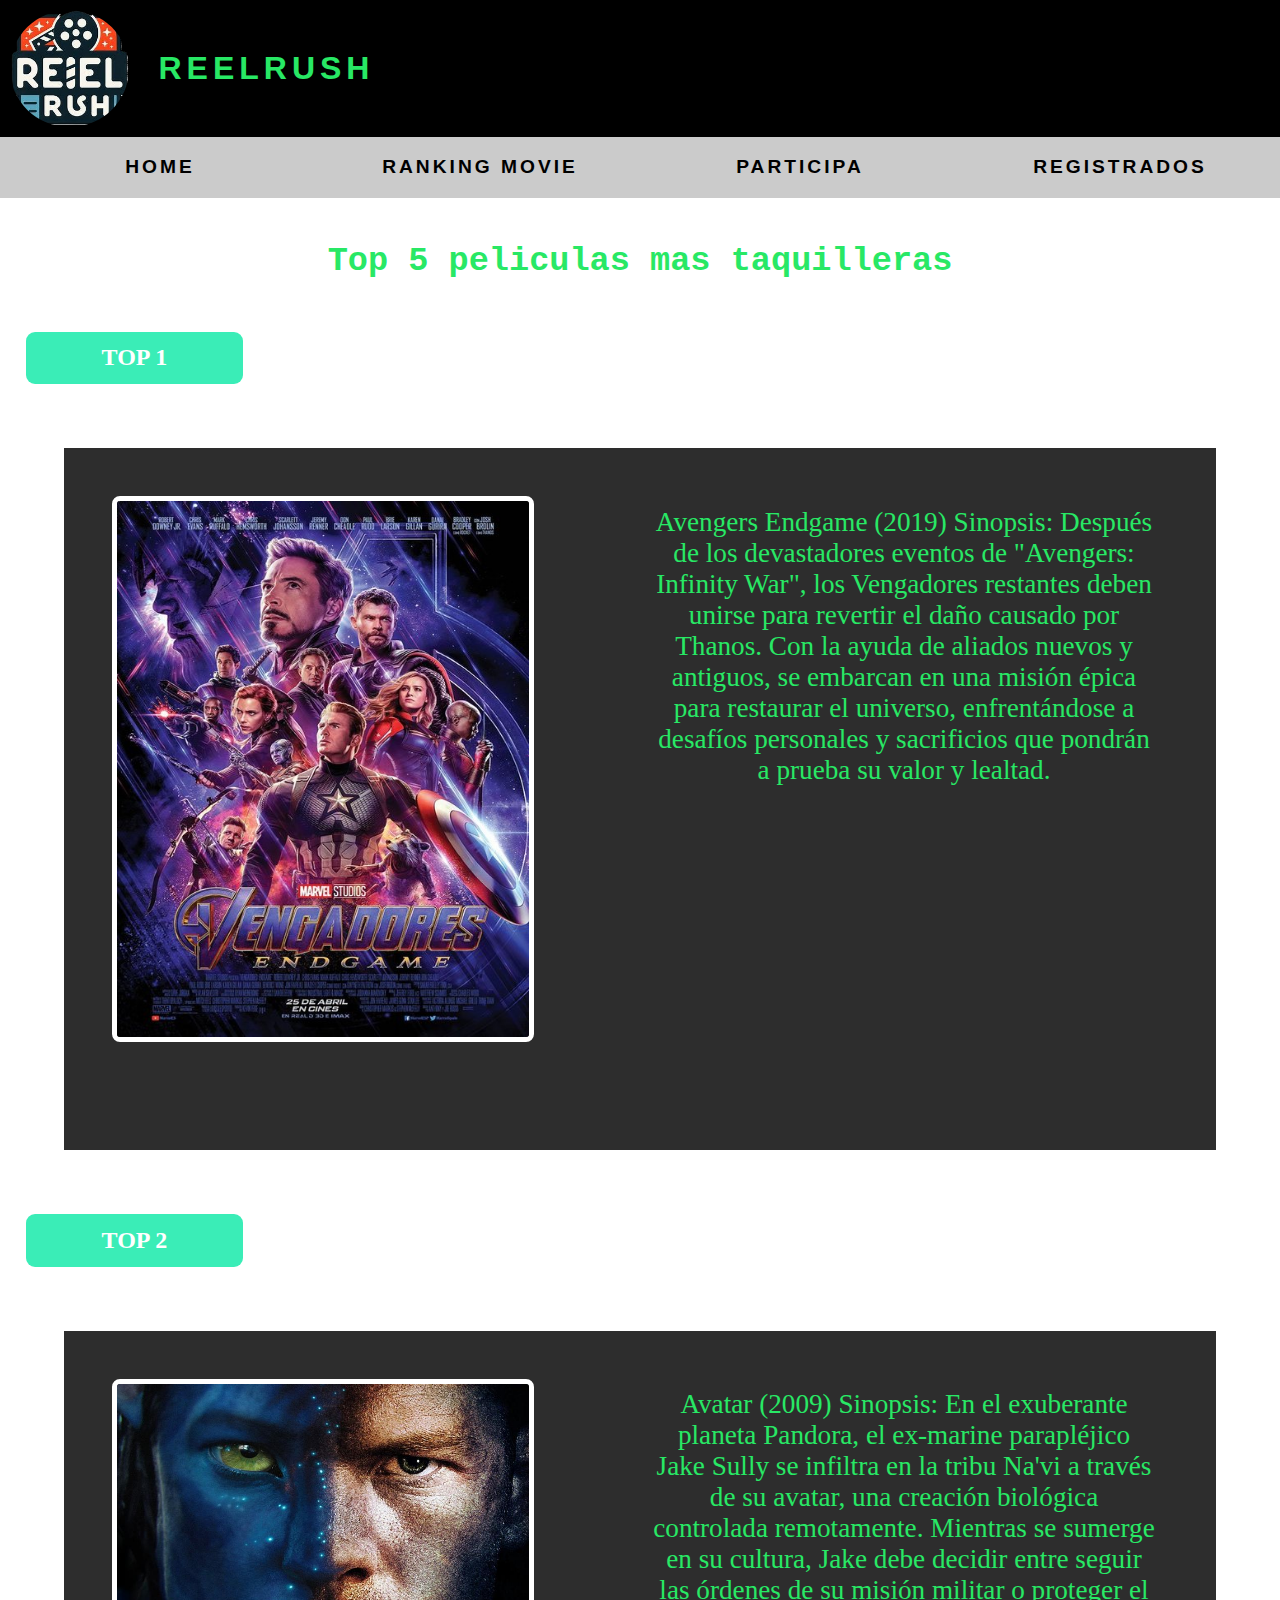
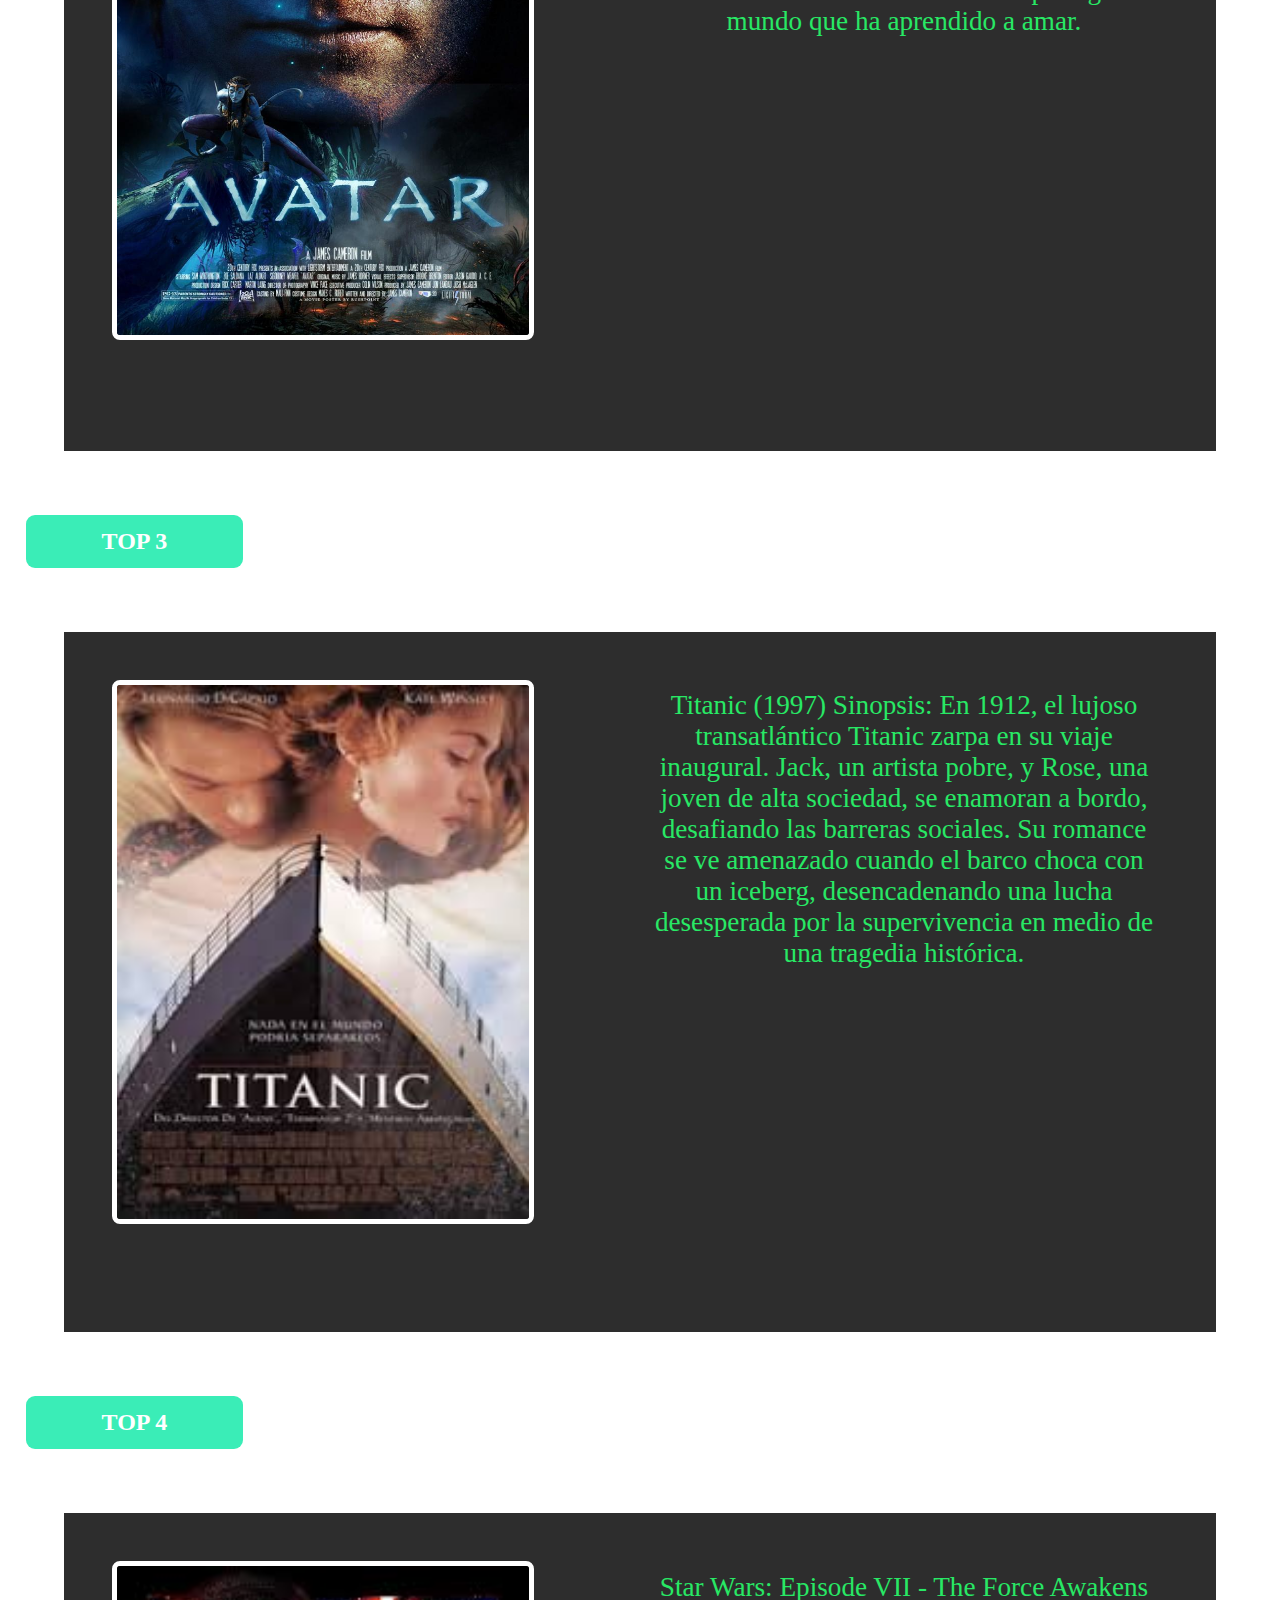
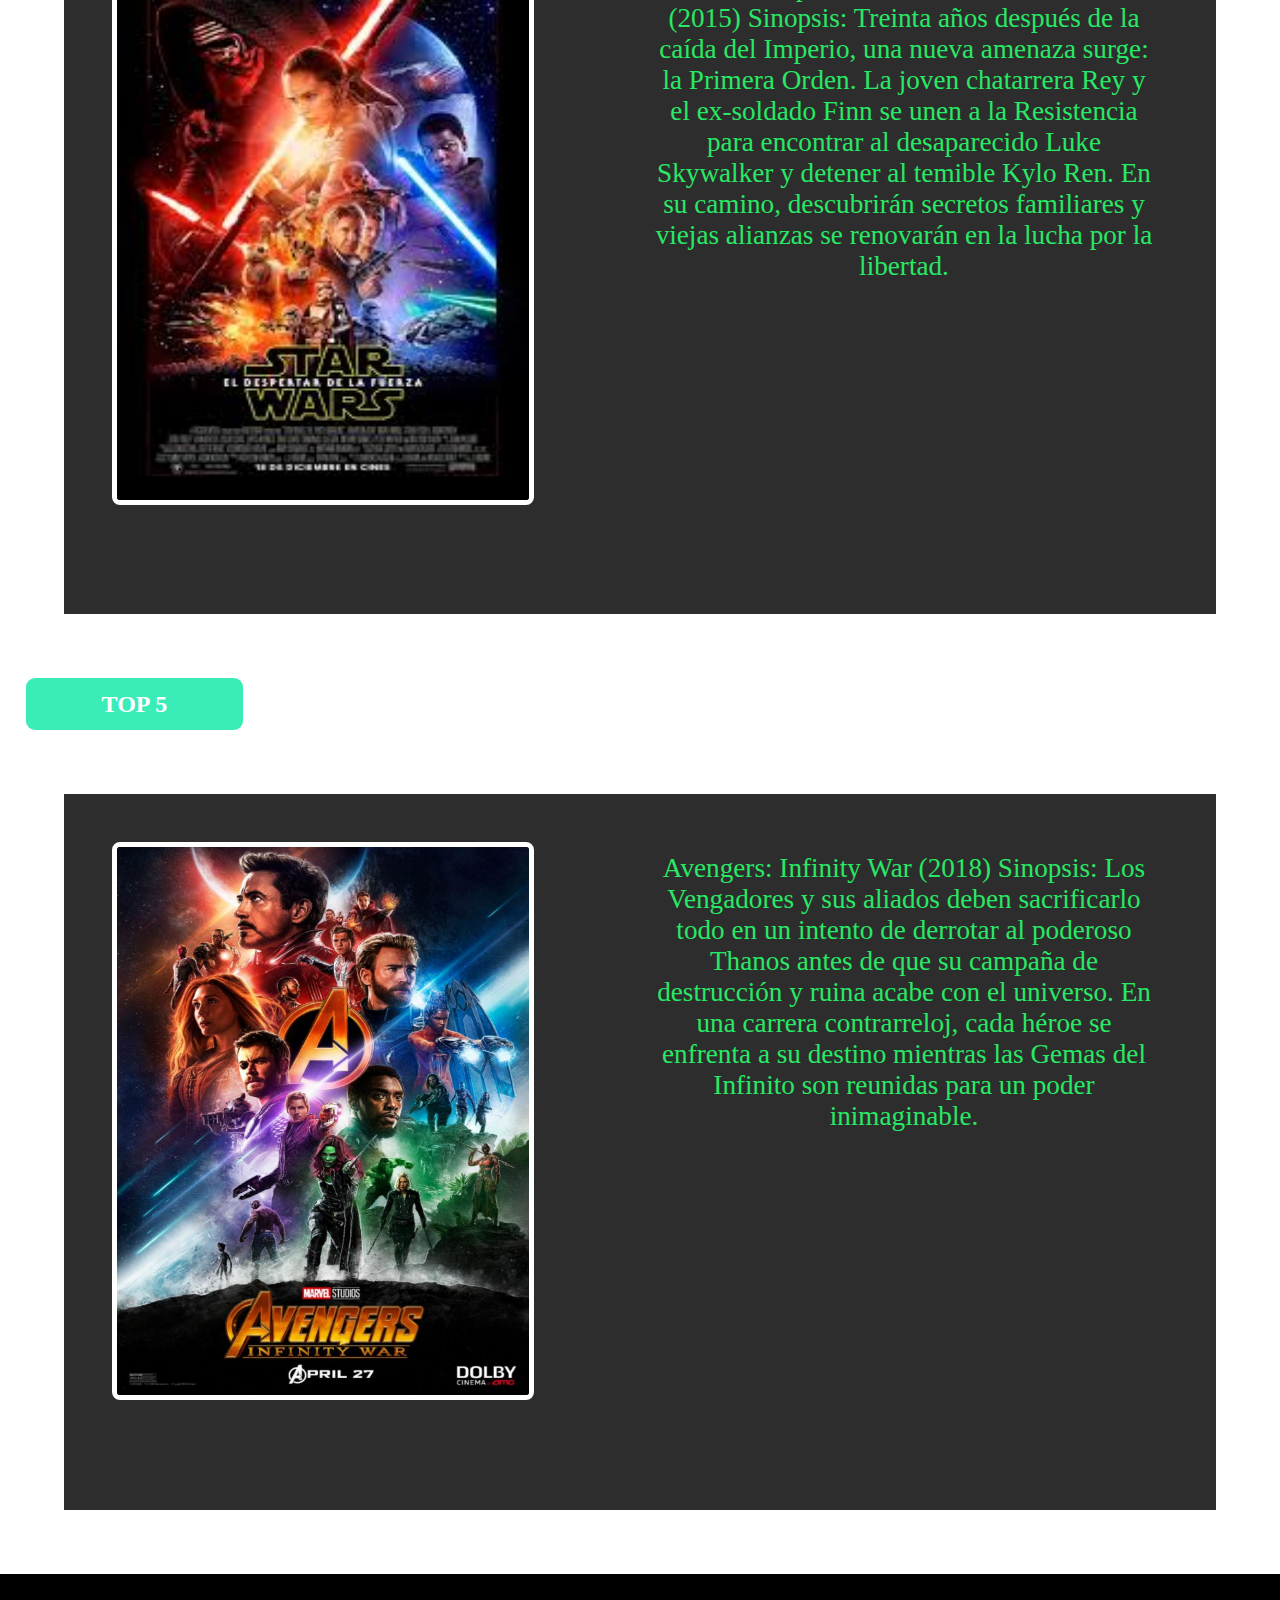
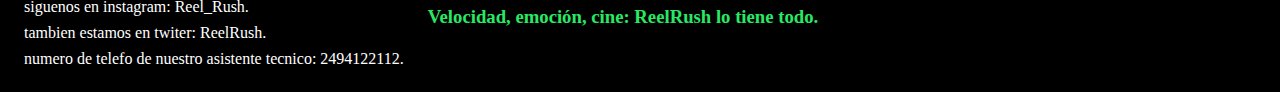
==== commit c46fd1a4: "config_10" ====
--- a/html/ranking.html
+++ b/html/ranking.html
@@ -20,8 +20,8 @@
                 <ul class="nav-ul">
                     <li><a href="../index.html">Home</a></li>
                     <li><a href="../html/ranking.html">Ranking Movie</a></li>
-                    <li><a href="../html/register.html">Registrarse</a></li>
-                    <li><a href="">Contacto</a></li>
+                    <li><a href="../html/register.html">Participa</a></li>
+                    <li><a href="../html/registrados.html">Registrados</a></li>
                 </ul>
             </nav>
         </div>
@@ -87,5 +87,6 @@
         </ul>
         <h3>Velocidad, emoción, cine: ReelRush lo tiene todo.</h3>
     </footer>
+    <script src="../js/botoncalidoOscuro.js"></script>
 </body>
 </html>--- a/css/styles.css
+++ b/css/styles.css
@@ -6,8 +6,11 @@
     margin: 0;
 }
 
-body{
-    background-color: rgb(45, 45, 45);
+.bodyOscuro{
+    background-color: rgb(22, 22, 22);
+}
+.bodyCalido{
+    background-color: white;
 }
 
 main{
@@ -16,24 +19,24 @@
 
 header {
     width: 100%;
-    margin-bottom: 1.3rem;
-    background-color: #171717;
+    margin-bottom: 1.5%;
+    background-color: #000000;
 }
 
 header >#logo{
     display: flex;
     justify-content: flex-start;
     align-items: center;
-    padding: 1rem;
+    padding: 0.5%;
 }
 
 h2{
     font-size: 2.1rem;
     font-weight: 750;
     text-align: center;
-    padding: 2rem;
-    margin-bottom: 2rem;
-    color: rgba(201, 201, 201, 0.905);
+    padding: 2%;
+    margin-bottom: 2%;
+    color: rgb(40, 232, 101);
     font-family: 'Courier New', Courier, monospace;
 }
 main > p {
@@ -42,16 +45,15 @@
     font-size: 1.5rem;
     text-transform: uppercase;
     text-align: center;
-    padding: 1rem;
-    margin-left: 2rem;
+    padding: 1%;
+    margin-left: 2%;
     border-radius: 9px;
     font-family: Georgia, Times, 'Times New Roman', serif;
-    background-color: rgb(223, 157, 3);
+    background-color: rgba(0, 232, 162, 0.774);
     width: 17%;
 }
 
 header > #logo > h1 {
-    margin-left: 30%;
     text-transform: uppercase;
     font-family: 'Arial Narrow Bold', sans-serif;
     letter-spacing: 5px;
@@ -90,7 +92,7 @@
 
 .nav-ul li{
     width: 100%;
-    padding: 3%;
+    padding: 1.5%;
     font-size: 80%;
     font-family: Tahoma, sans-serif, 'Times New Roman', serif;
     list-style: none;
@@ -111,8 +113,9 @@
 }
 
 .nav-ul li >a:hover {
-    color: rgb(255, 132, 0);
-}
+    color: #134a4f;
+}
+
 
 /* Hamburguesa hidden */
 .menu-icon {
@@ -154,11 +157,11 @@
         transition: right 0.3s ease;
     }
 }
+
 /* ----- ----- ----- */
 
-
 .barraDePeliculas, #peliculaRandom{
-    background-color: rgba(69, 69, 69, 0.611);
+   background-color: rgb(45, 45, 45);  
     margin-bottom: 3%;
     border-radius: 9px;
     padding: 1rem;
@@ -190,10 +193,16 @@
     grid-template-columns: repeat(auto-fill, minmax(400px, 1fr));
     font-size: 1.7rem;
     padding: 3rem;
-    background-color: #134a4f;
-    margin-bottom: 4rem;
-}
-
+    background-color: rgb(45, 45, 45);   
+    margin: 5%;
+}
+
+/*boton calido o oscuro*/
+#botonCalidoOscuro{
+    background-color: rgb(0, 255, 115);
+    border-radius: 3px;
+    padding: 1%;
+}
 /*texto o imagnes*/
 #imagenRandom{
     width: 40%;
@@ -202,15 +211,21 @@
 figure{
     margin: 0%;
 }
-h1, figcaption, p{
+h1, p{
+    text-align: center ;
     color: rgb(40, 232, 101);
-    margin: 1%;
+    margin: 2%;
+
+}
+#verdaderoOFalso{
+    color: rgb(43, 255, 0);
+
 }
 figure > img{
     border-radius: 8px;
     width: 80%;
     height: 90%;
-    border: 8px solid white;
+    border: 5px solid white;
     border-radius: 8px;
     ;
 }
@@ -219,11 +234,17 @@
     transition: border-color 0.3s;
 }
 img:hover {
-    border: 8px solid rgba(0, 121, 62, 0.771);
+    border-color:  rgb(40, 232, 101);
     cursor: pointer;
 }
-
-figcaption{
+#logo > img, #nombreLogo{
+    height: 5%;
+    margin: 0%;
+    border-color: transparent;
+    background-color: transparent;
+}
+time{
+    color: white;
     text-decoration-line: underline;
 }
 
@@ -235,9 +256,10 @@
     align-items: center;
     color: black;
     font-size: 1rem;
-    background-color: rgba(0, 85, 78, 0.355);
+    background-color: rgb(45, 45, 45);  
     color: rgb(255, 255, 255);
     padding: 1rem;
+    margin: 1%;
 }
 
 .div-form form {
@@ -280,7 +302,7 @@
 }
 
 .div-form form button {
-    background-color: rgba(68, 170, 137, 0.673);
+    background-color: rgba(3, 253, 115, 0.673);
     color: aliceblue;
     padding: 1rem;
     border: none;
@@ -291,7 +313,25 @@
     letter-spacing: 0.1rem;
 }
 
+/*tabla de contactos */
+table {
+    width: 100%;
+    border-collapse: collapse;
+    background-color: rgb(255, 255, 255);
+    margin-bottom: 3%;
+    margin-top: 3%;
+}
+th, td {
+    border: 1px solid rgb(145, 145, 145);
+    padding: 8px;
+    text-align: left;
+}
+thead {
+    background-color: rgb(231, 231, 231);
+}
+/*footer*/
 footer {
+    background-color: rgb(0, 0, 0);
     color: white;
     font-family: Georgia, 'Times New Roman', Times, serif;
     display: flex;
@@ -304,17 +344,30 @@
 }
 
 footer h3{
-    padding: 1rem;
-
-}
-
+    color:   rgb(40, 232, 101);;
+    padding: 1rem;
+
+}
+
+/*disenio responsive*/
+@media only screen and (max-width: 600px) {
+    article{
+        display: block;
+        text-align: center;
+        justify-content: center;
+        align-items: center;
+        width: auto;
+    }
+    nav{
+        width: auto;
+    }
+}
 @media (max-width: 500px) {
     footer {
       flex-direction: column;
     }
 }
 
-
 @media (min-width: 900px) {
     .div-form form {
         width: 60%;
@@ -331,4 +384,4 @@
     .div-form form {
         width: 40%;
     }
-}
+}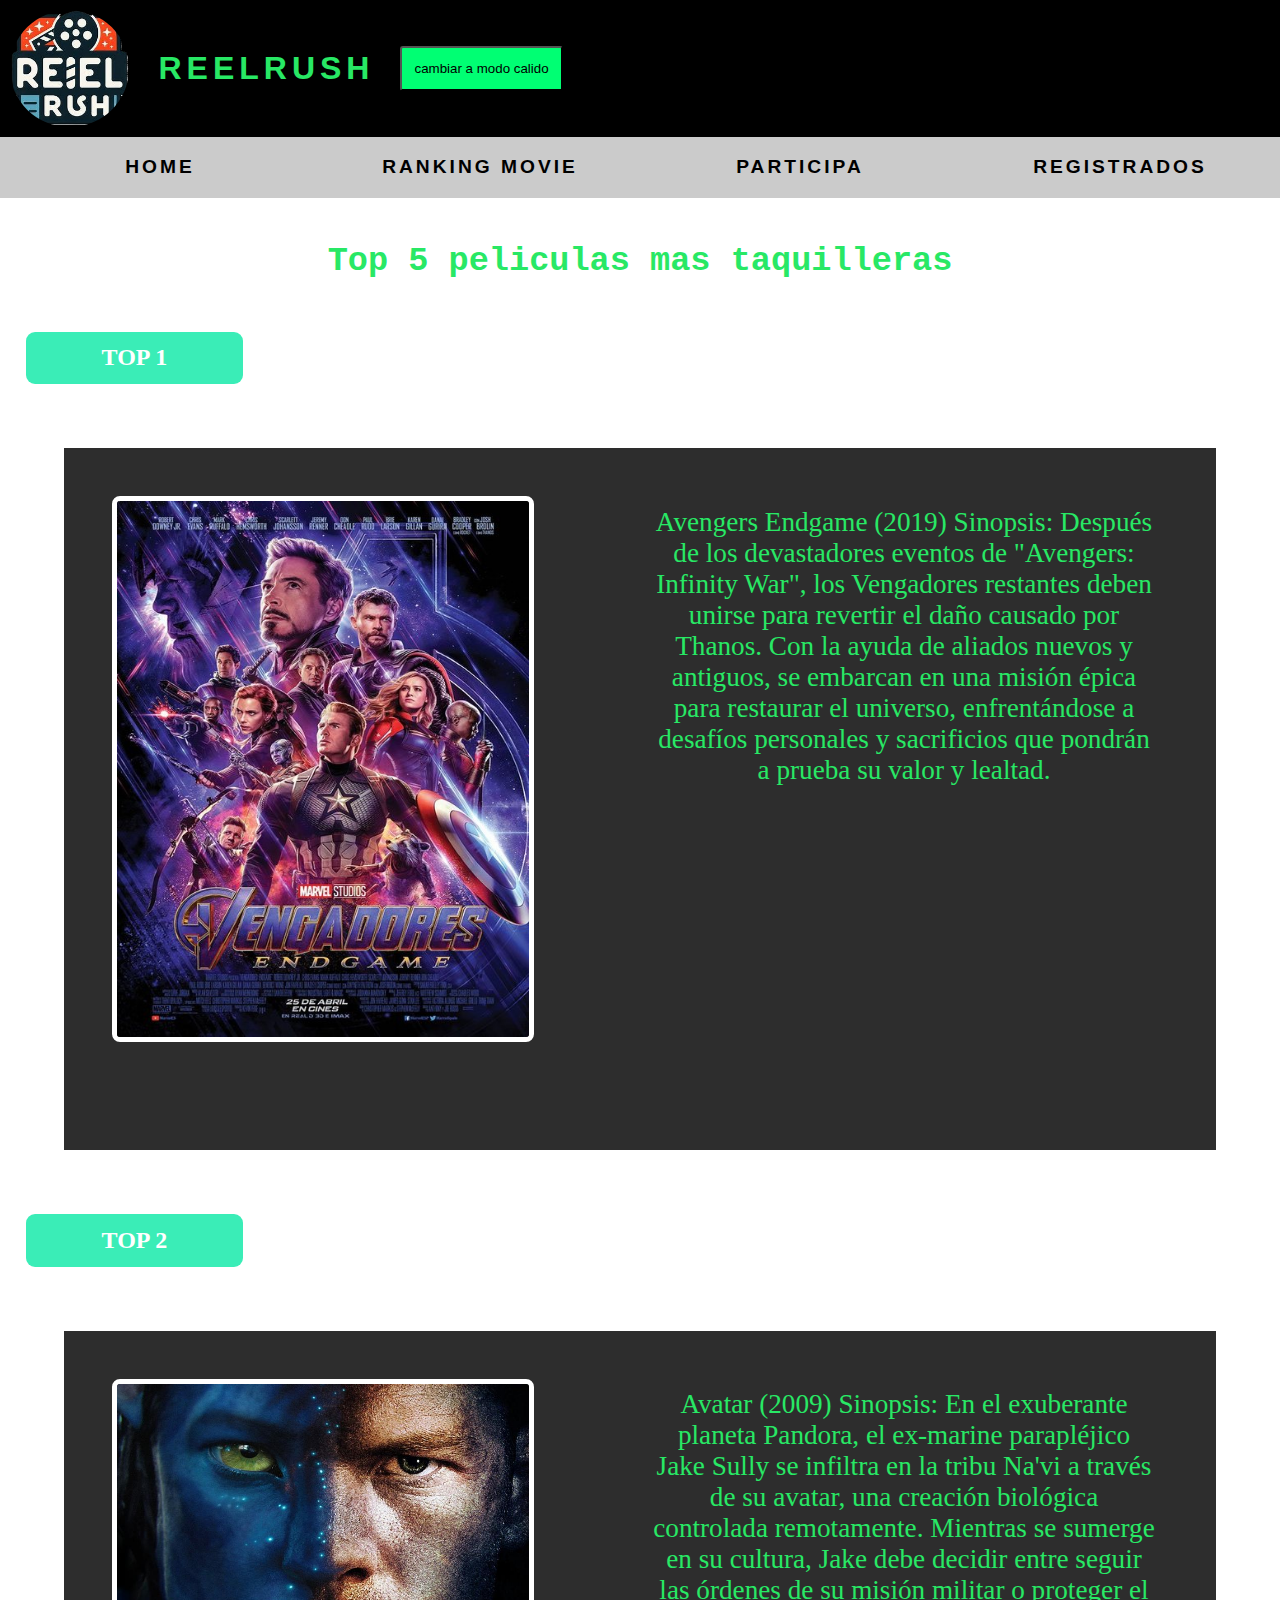
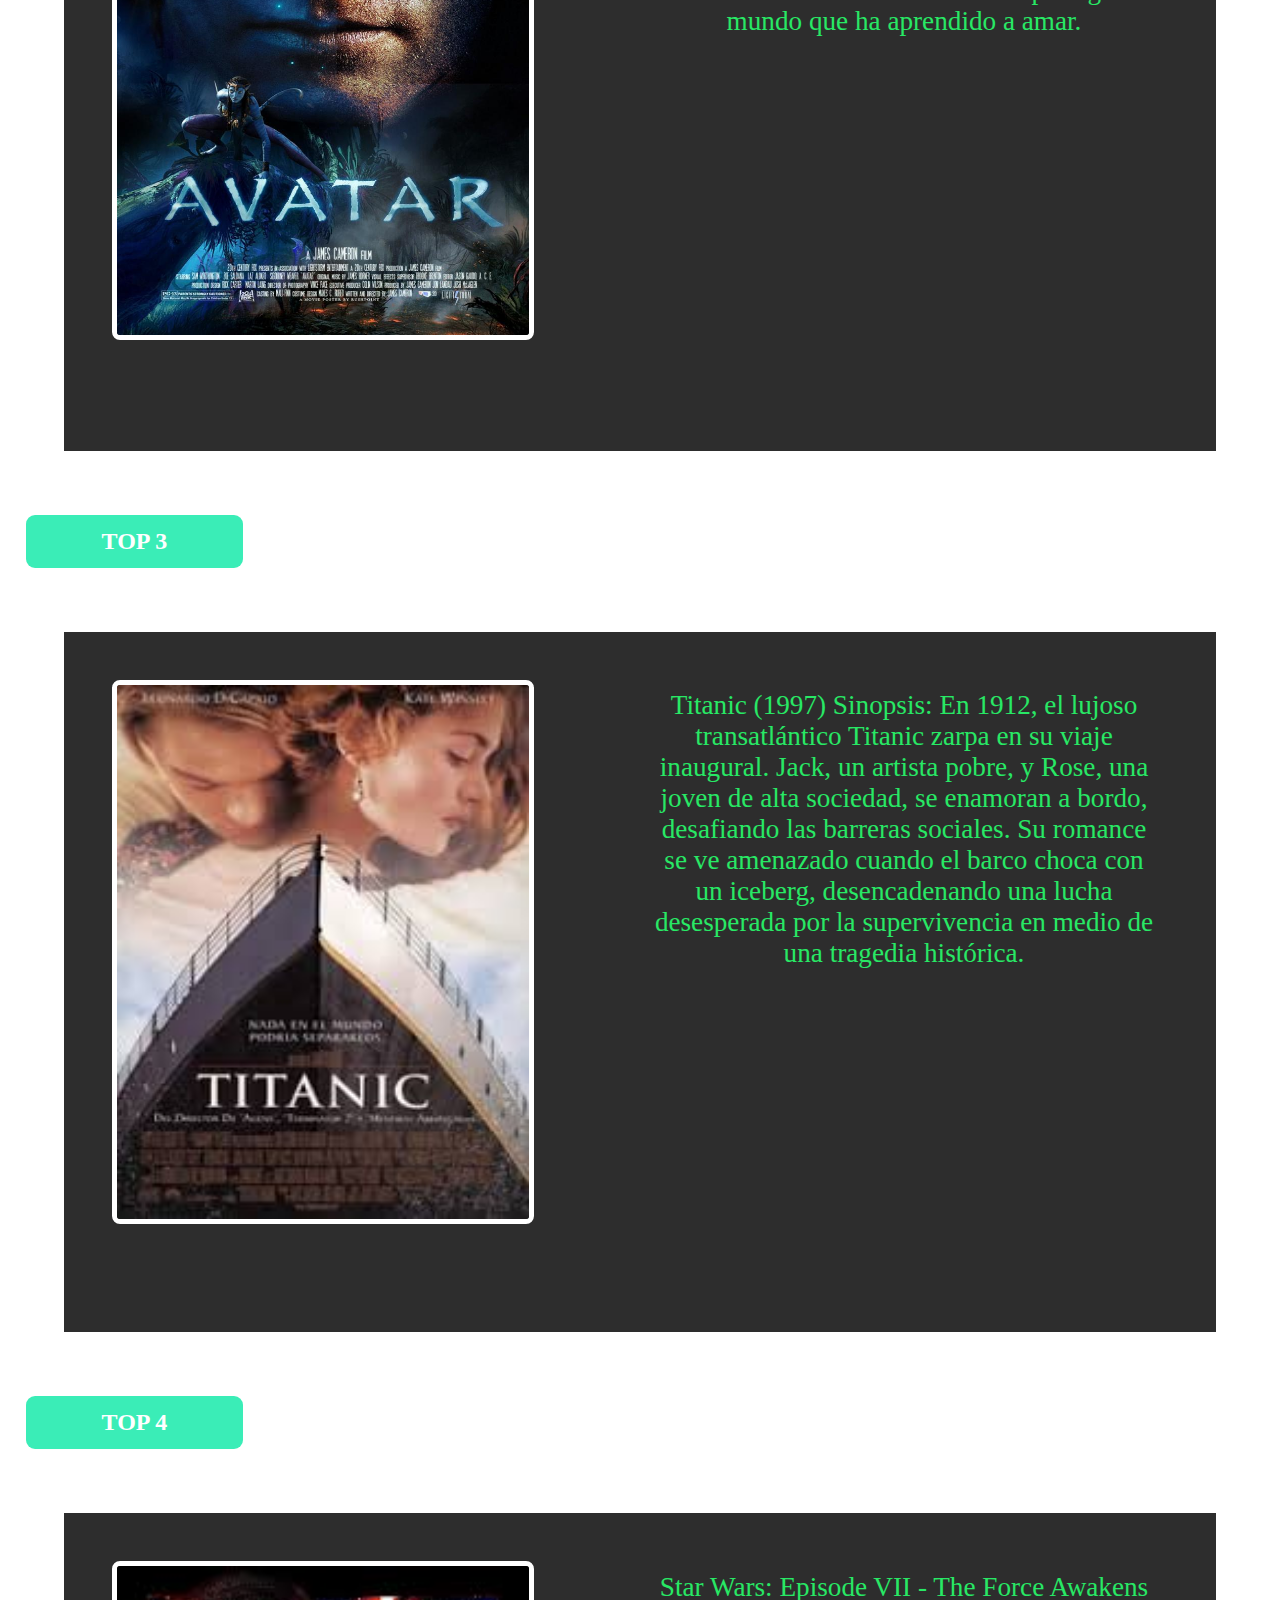
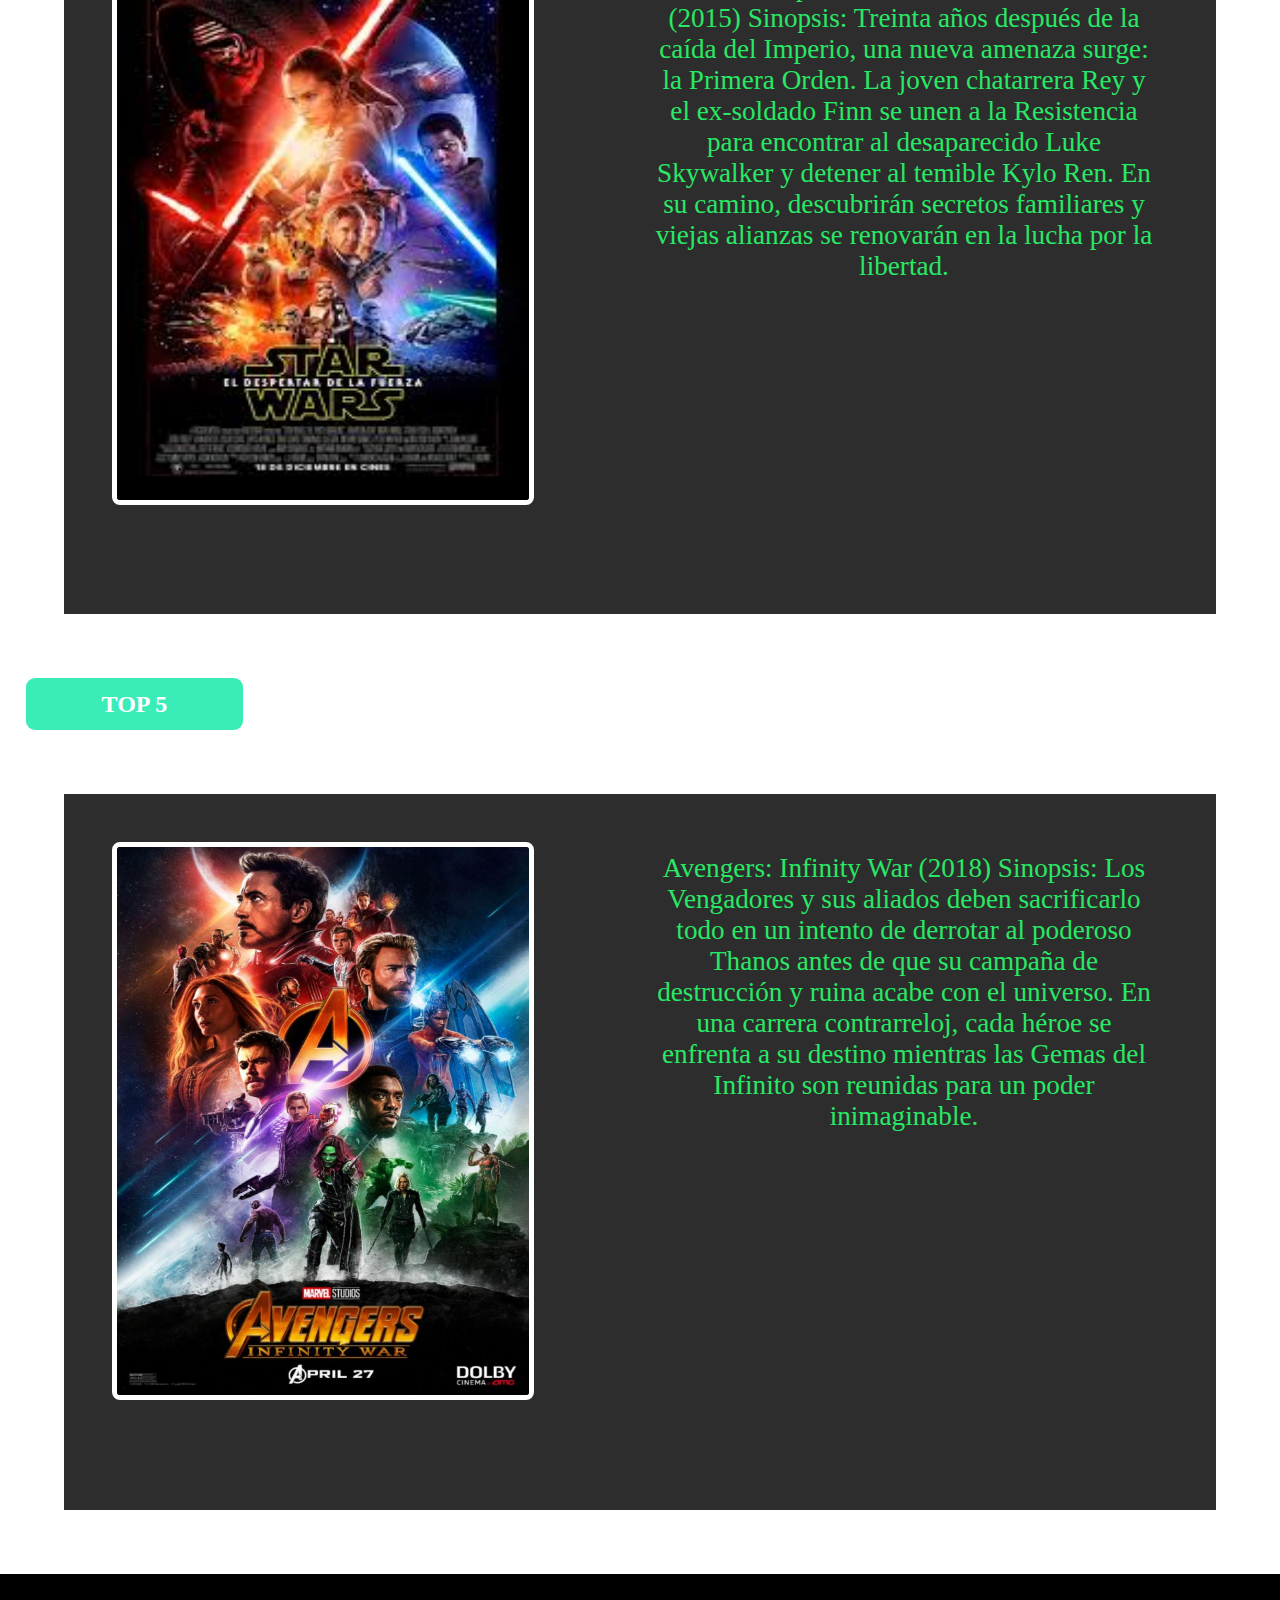
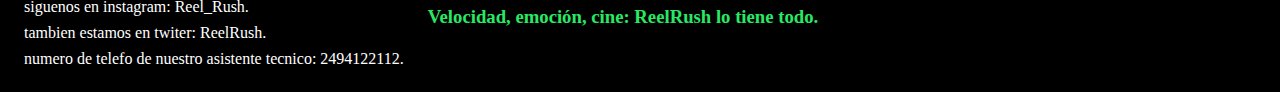
==== commit 53d5118a: "config_10.2" ====
--- a/html/ranking.html
+++ b/html/ranking.html
@@ -11,6 +11,7 @@
         <div id="logo">
             <img src="../images/logoDePagina.png" alt="logoDeLaPagina" id="imagenLogo">
             <h1>ReelRush</h1>
+            <button id="botonCalidoOscuro">cambiar a modo calido</button>
         </div>
         <div class="header-nav">
             <input type="checkbox" id="menu-toggle" class="menu-toggle">
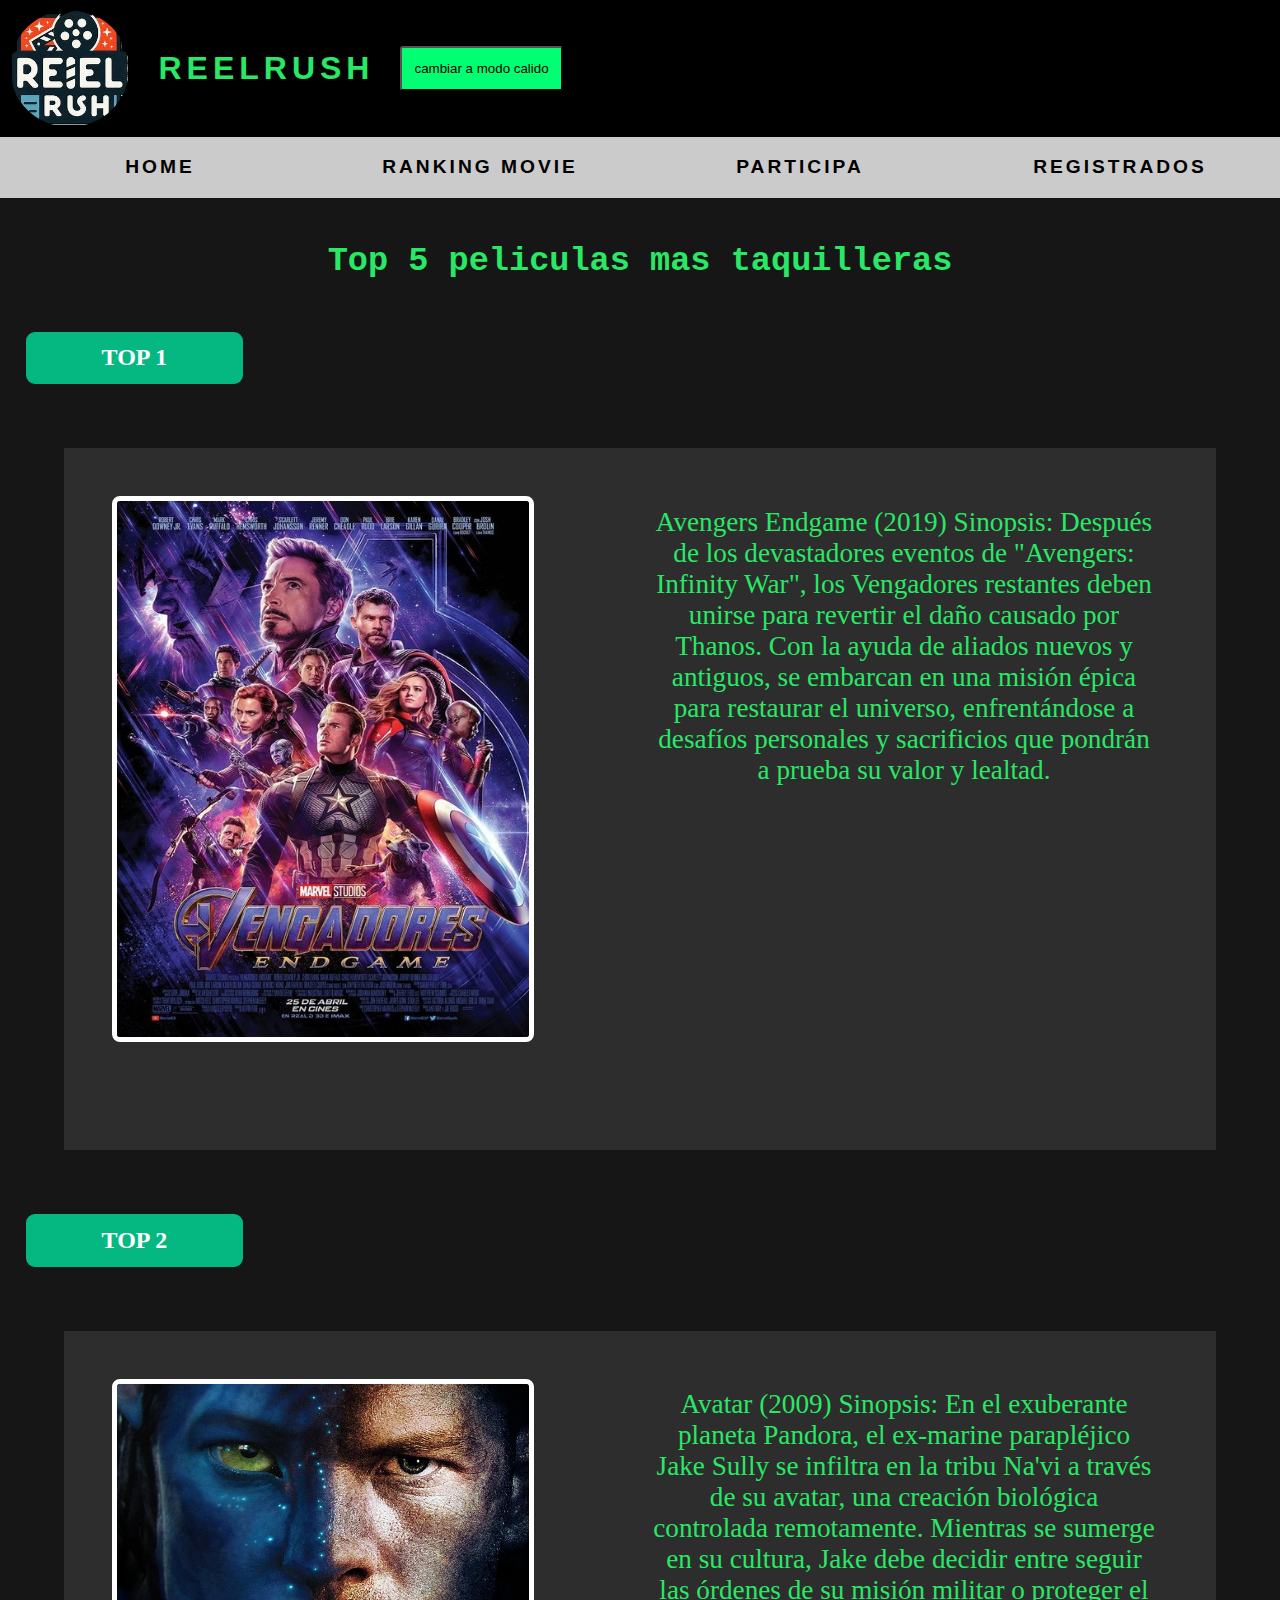
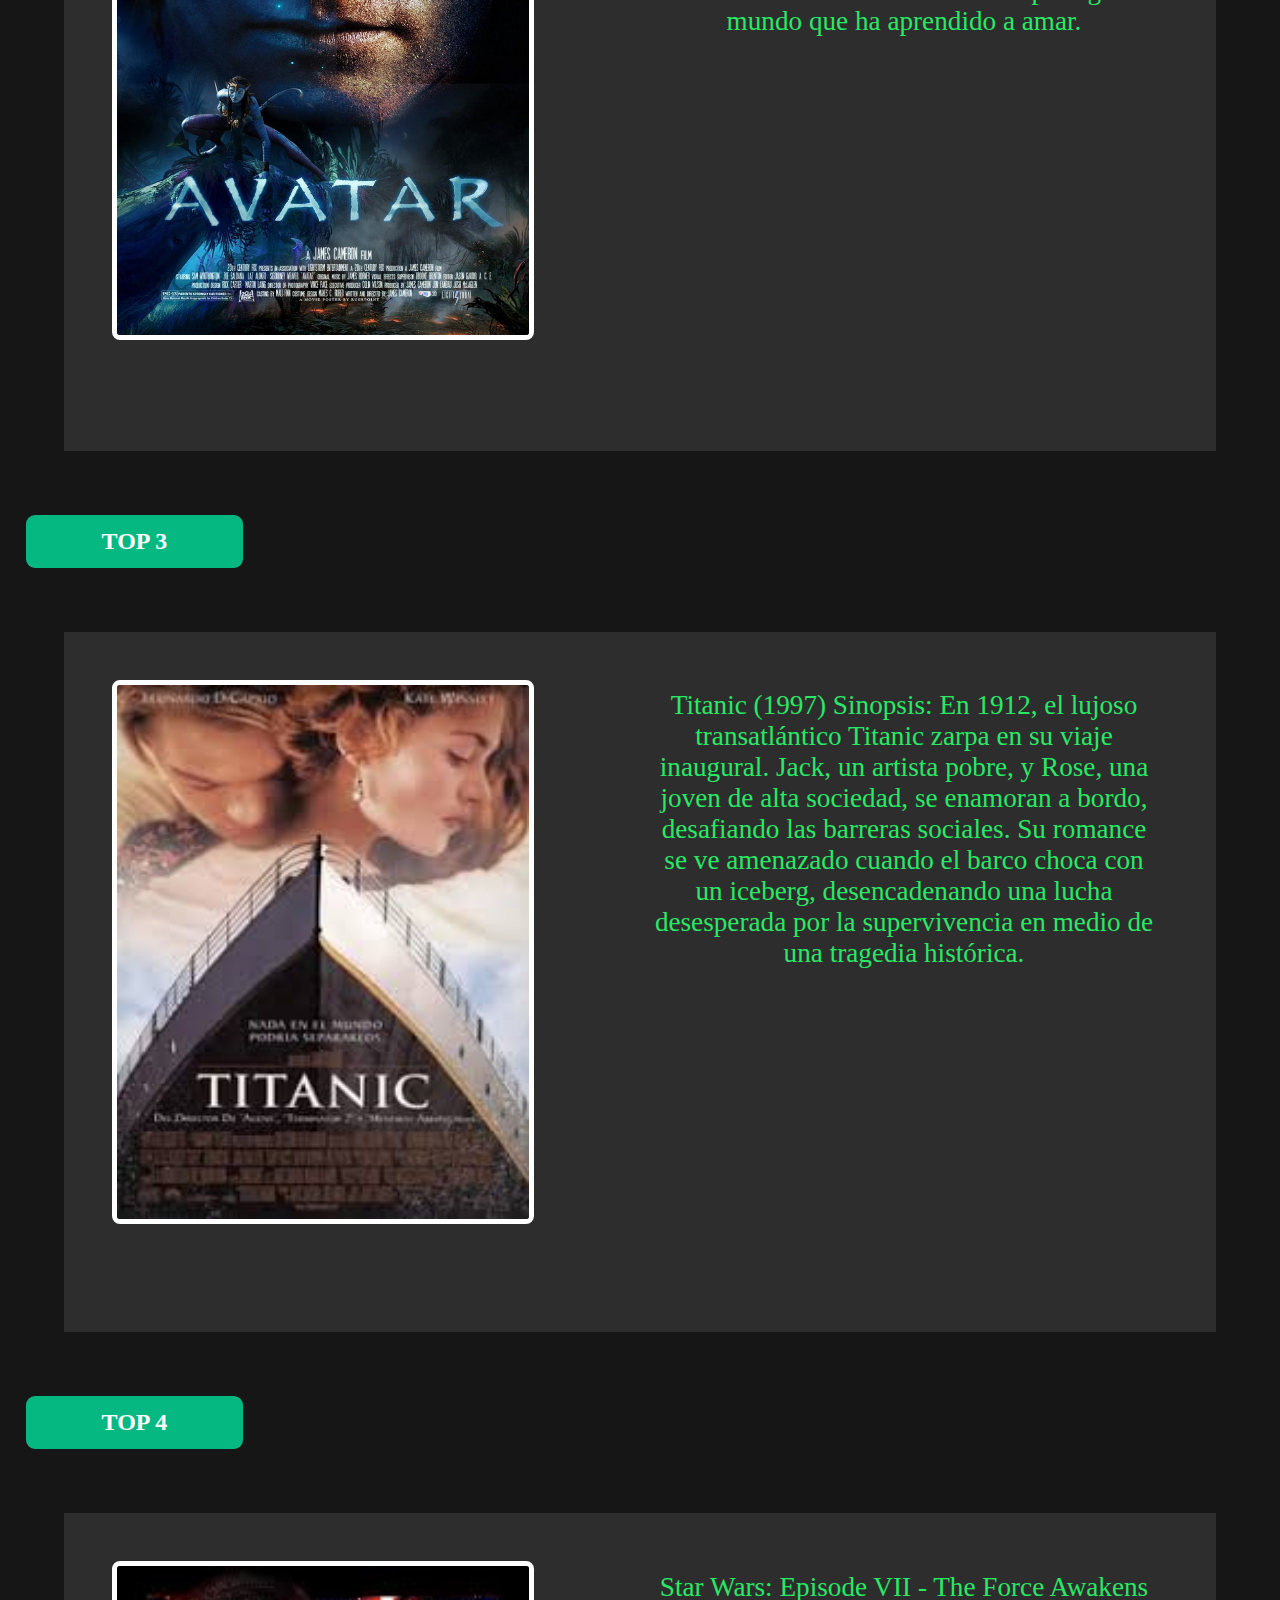
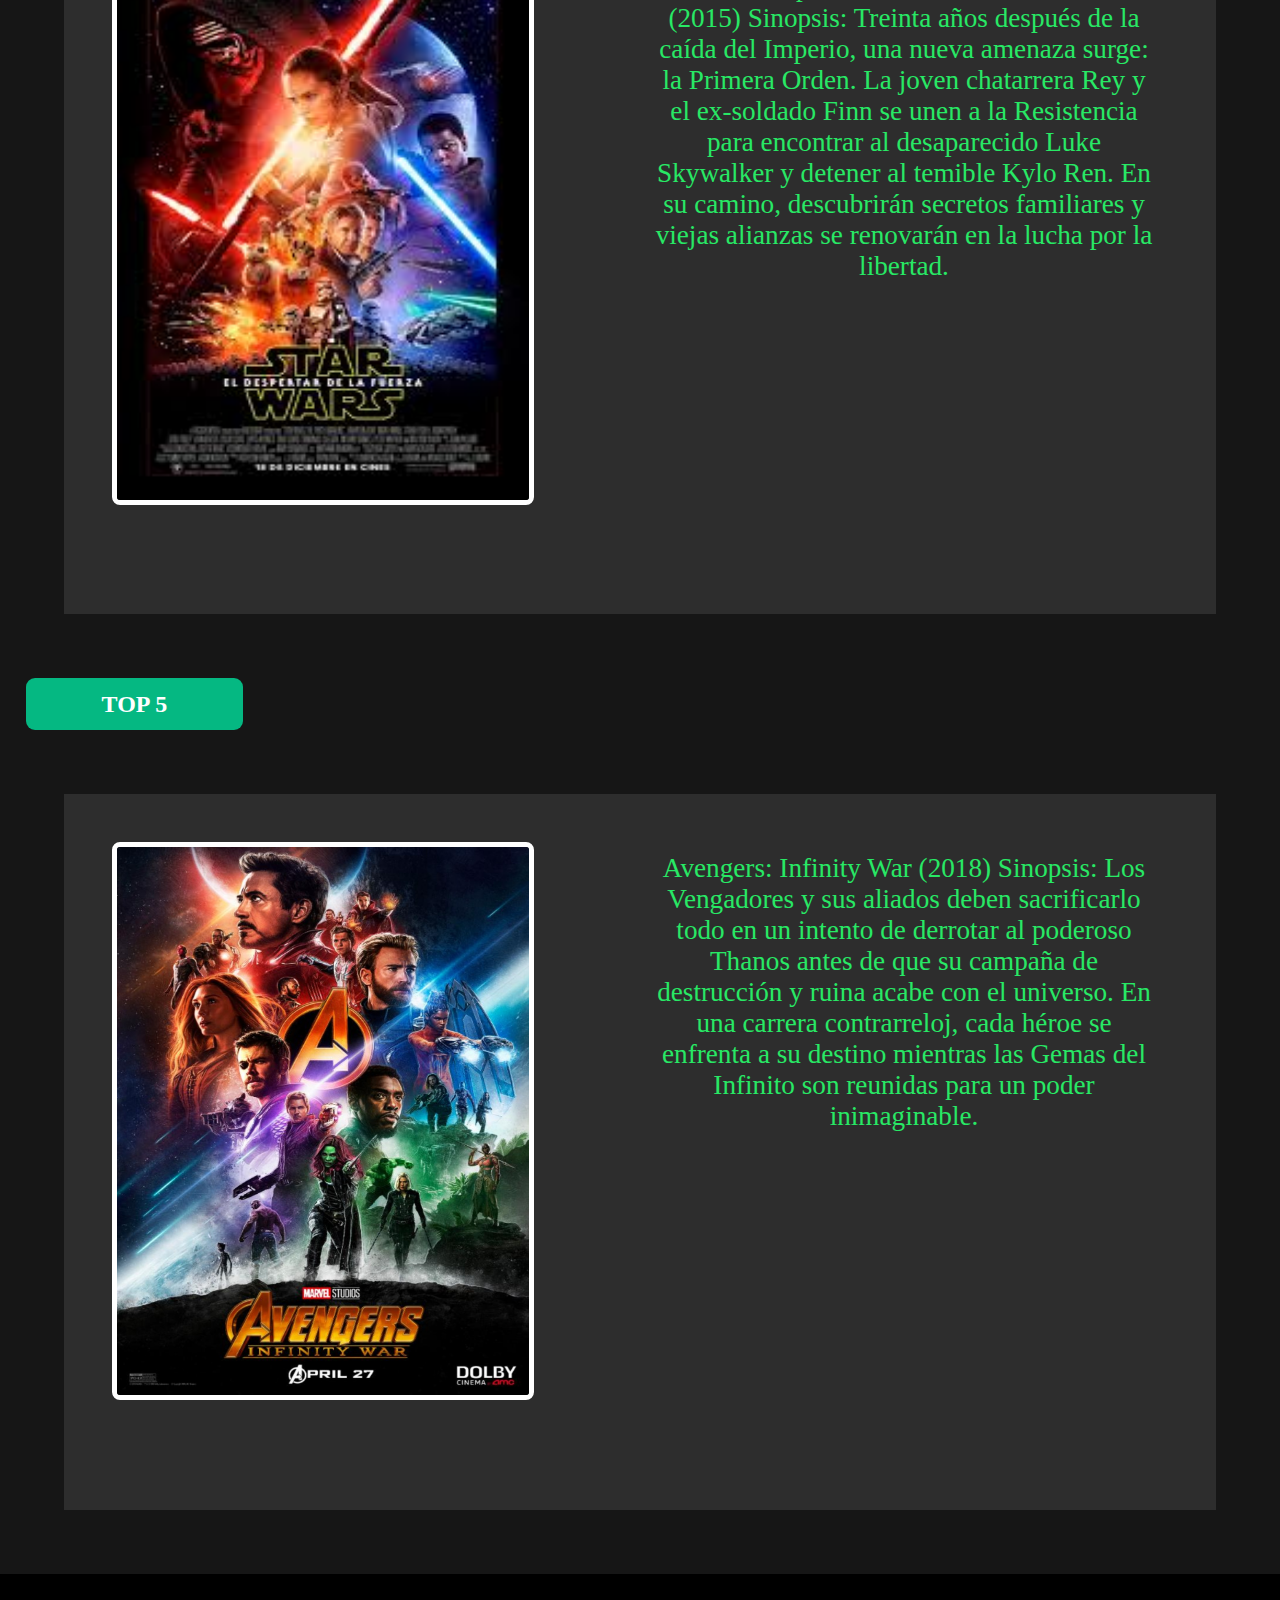
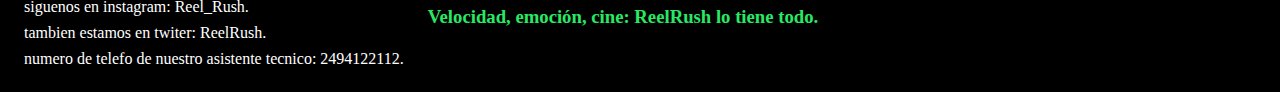
==== commit 1e5ca517: "config_10.2.1" ====
--- a/html/ranking.html
+++ b/html/ranking.html
@@ -6,7 +6,7 @@
     <title>ranking</title>
     <link rel="stylesheet" href="../css/styles.css">
 </head>
-<body>
+<body class="bodyOscuro">
     <header>
         <div id="logo">
             <img src="../images/logoDePagina.png" alt="logoDeLaPagina" id="imagenLogo">
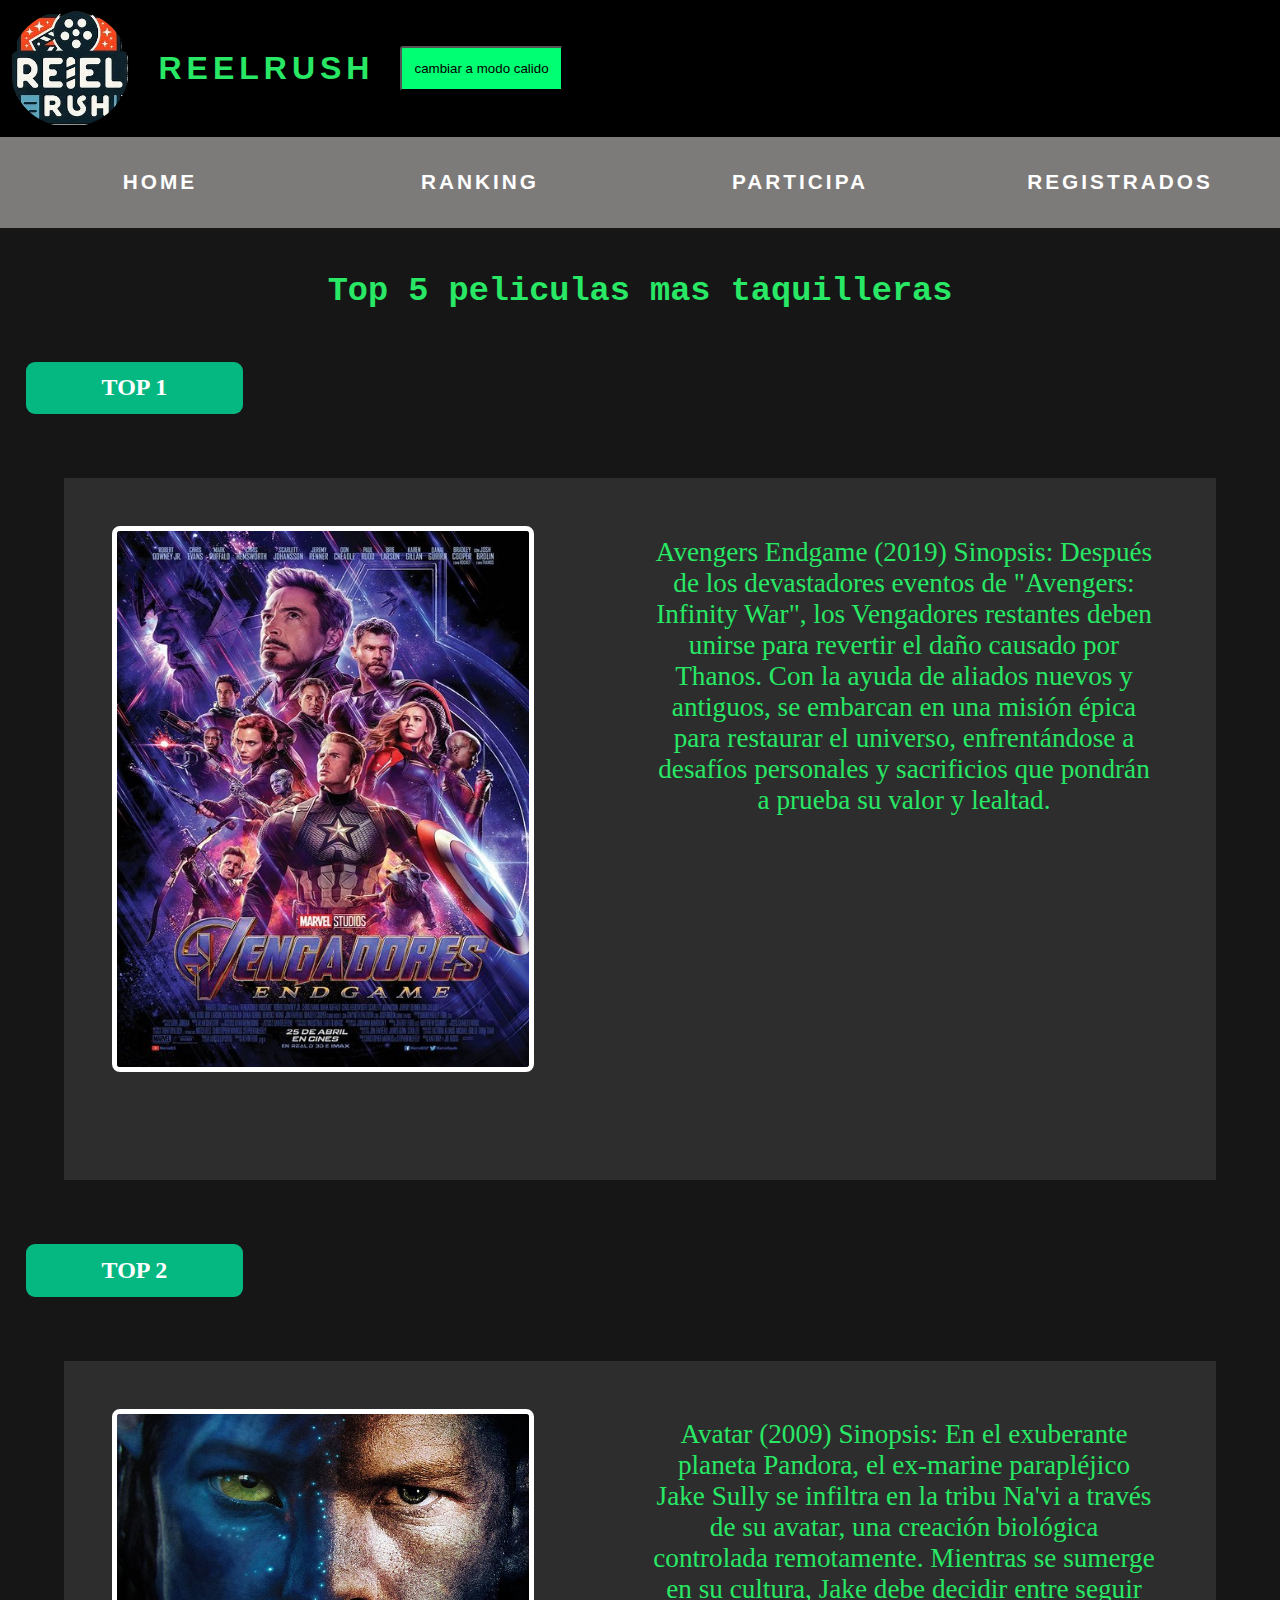
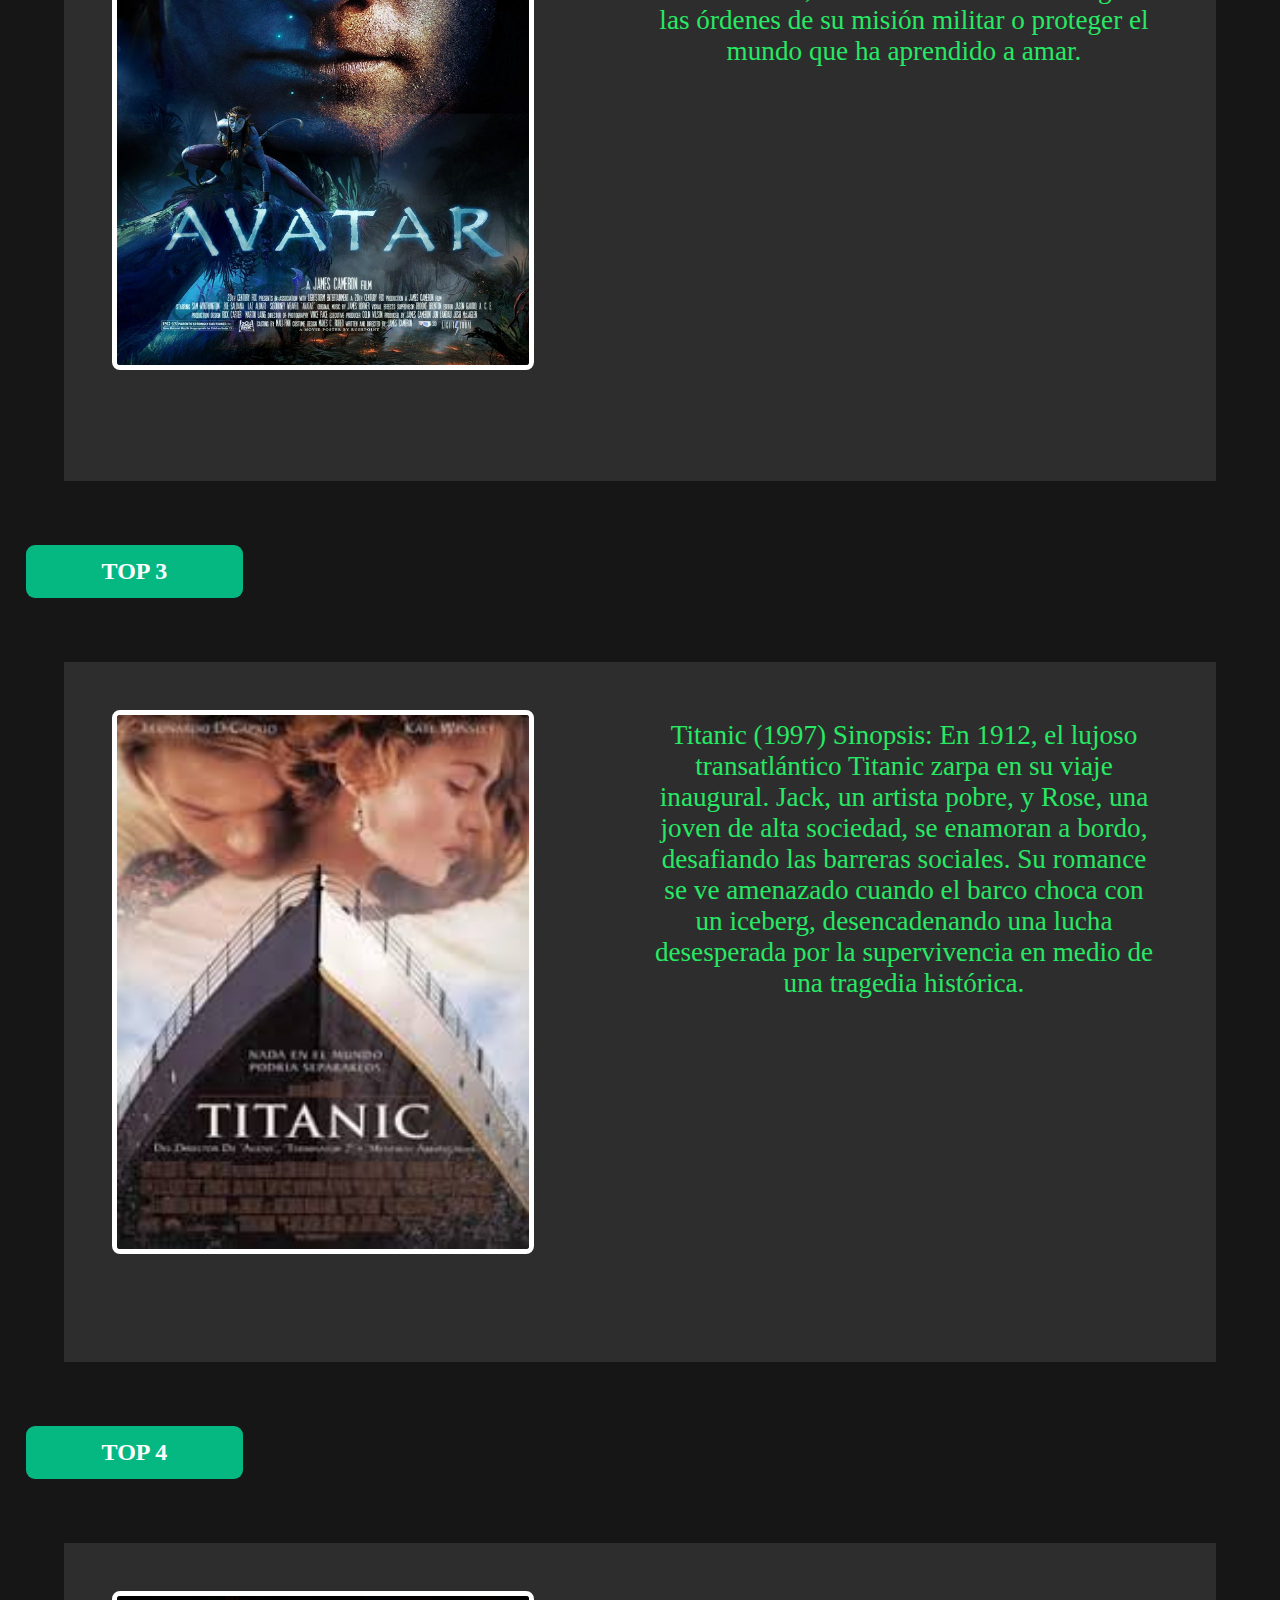
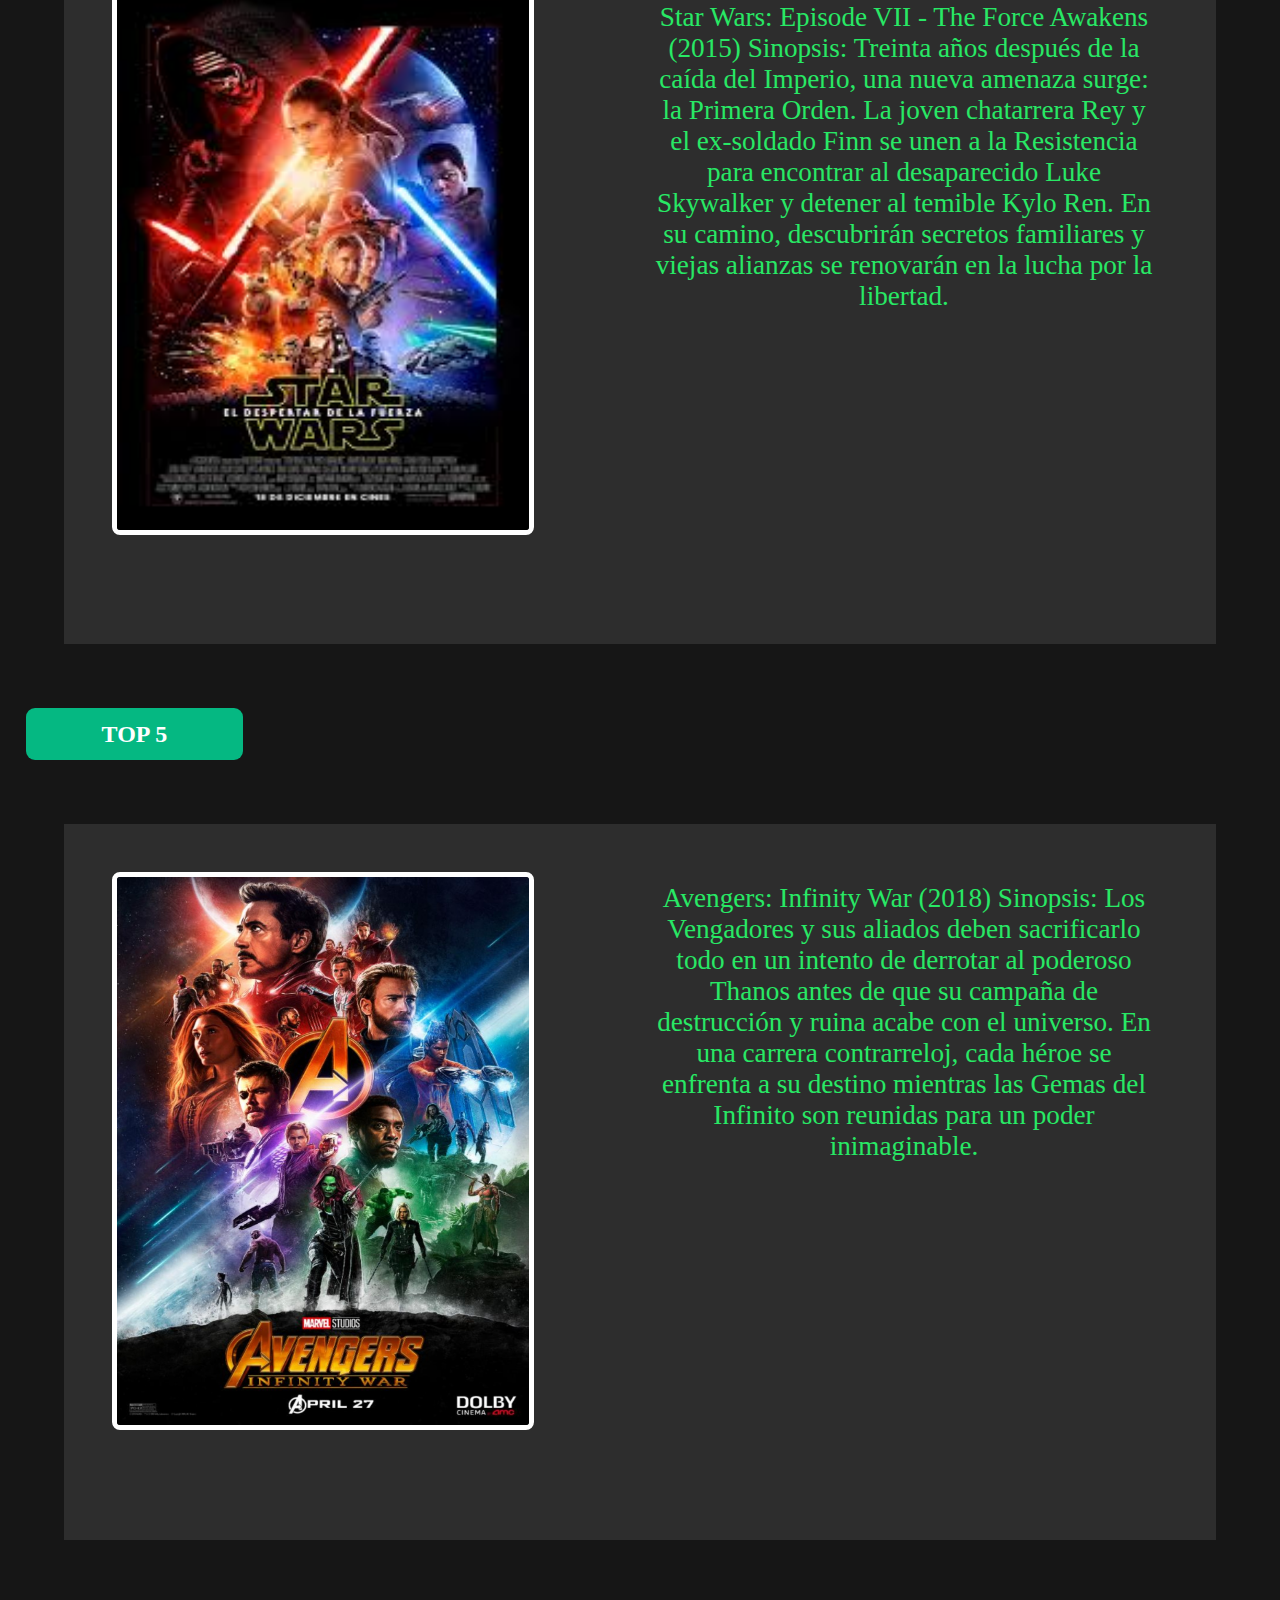
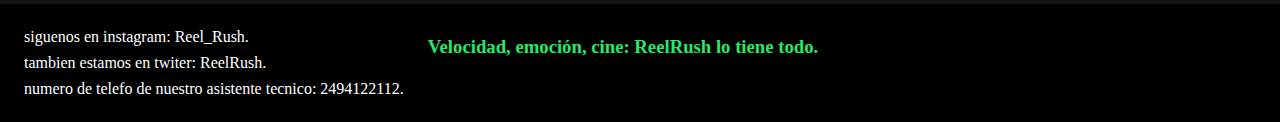
==== commit a63315cc: "config_11_hambMENU" ====
--- a/html/ranking.html
+++ b/html/ranking.html
@@ -14,13 +14,13 @@
             <button id="botonCalidoOscuro">cambiar a modo calido</button>
         </div>
         <div class="header-nav">
-            <input type="checkbox" id="menu-toggle" class="menu-toggle">
-            <label id="label" for="menu-toggle" class="menu-icon">&#9776;</label>
-            <label id="label2" for="menu-toggle" class="menu-icon">&#10006;</label>
             <nav id="nav">
+                <input type="checkbox" id="menu-toggle" class="menu-toggle">
+                <label id="label" for="menu-toggle" class="menu-icon">&#9776;</label>
+                <label id="label2" for="menu-toggle" class="menu-icon">&#10006;</label>
                 <ul class="nav-ul">
                     <li><a href="../index.html">Home</a></li>
-                    <li><a href="../html/ranking.html">Ranking Movie</a></li>
+                    <li><a href="../html/ranking.html">Ranking</a></li>
                     <li><a href="../html/register.html">Participa</a></li>
                     <li><a href="../html/registrados.html">Registrados</a></li>
                 </ul>
--- a/css/styles.css
+++ b/css/styles.css
@@ -60,6 +60,7 @@
     font-weight: 900;
 }
 
+
 #logo > img{ 
     width: 10%;
     border-radius: 50%;
@@ -76,23 +77,28 @@
 }
 
 #nav {
+    background-color: #7d7a7a;
+    position: relative;
     display: flex;
     justify-content: center;
     width: 100%;  
 }
 
 .nav-ul {
-    display: flex;
-    justify-content: space-around;
+    list-style: none;
+    margin: 0;
+    padding: 0;
+    display: flex;
+    justify-content: flex-start;
     align-items: center;
     width: 100%;
-    text-align: center;
 }
 
 
 .nav-ul li{
     width: 100%;
     padding: 1.5%;
+    margin: 0;
     font-size: 80%;
     font-family: Tahoma, sans-serif, 'Times New Roman', serif;
     list-style: none;
@@ -100,20 +106,22 @@
     letter-spacing: 3px;
 }
 
-.nav-ul li >a {
+.nav-ul li a {
+    display: block;
+    padding: 14px 20px;
     text-decoration: none;
-    width: 20%;
-    font-size: 1.2rem;
-    color: black;
-    font-weight: 600;
+    text-align: center;
+    width: 100%;
+    font-size: 1.3rem;
+    color: rgb(255, 255, 255);
+    font-weight: 800;
 }
 
 .nav-ul li:hover {
     background-color: rgba(0, 232, 162, 0.774);
 }
-
-.nav-ul li >a:hover {
-    color: #134a4f;
+.nav-ul li a:hover{
+    color: #000000;
 }
 
 
@@ -123,40 +131,55 @@
     padding: 10px;
     cursor: pointer;
     display: none;
-    z-index: 2;
 }
 .menu-toggle {
     display: none;
-    z-index: 2;
-}
-/* Muestra el Menu:  on click */
-.menu-toggle:checked ~ nav {
-    display: flex;
-
-}
-/* Cruz icon hidden */
-#label2 {
+}
+.menu-icon {
     display: none;
-}
-/* Oculta el icon Hamburguesa */
-.menu-toggle:checked ~ #label{
-    opacity: 0;
-}
-/* Muestra el Icono de cruz de cerrar */
-.menu-toggle:checked ~ #label2{
-    display: block;
-}
-.flex {
-    display: flex;
-    top: 0;
-    right: 0;
-}
-@media screen and (max-width: 768px) {
+    cursor: pointer;
+    padding: 14px 20px;
+    background-color: #3e4847;
+    color: white;
+    font-size: 24px;
+}
+
+@media (max-width: 768px) {
+    #nav {
+        justify-content: flex-start;
+    }
+
+    .nav-ul {
+        flex-direction: column;
+        display: none;
+        width: 100%;
+    }
+
+    .nav-ul li {
+        text-align: center;
+    }
+
+    .menu-toggle:checked + #label + #label2 + .nav-ul {
+        display: flex;
+    }
+
     .menu-icon {
-        z-index: 1;
-        transition: right 0.3s ease;
-    }
-}
+        display: block;
+    }
+
+    #label2 {
+        display: none;
+    }
+
+    .menu-toggle:checked + #label {
+        display: none;
+    }
+
+    .menu-toggle:checked + #label + #label2 {
+        display: block;
+    }
+}
+
 
 /* ----- ----- ----- */
 
@@ -322,9 +345,9 @@
     margin-top: 3%;
 }
 th, td {
-    border: 1px solid rgb(145, 145, 145);
+    border: 1px solid rgb(3, 150, 158);
     padding: 8px;
-    text-align: left;
+    text-align: center;
 }
 thead {
     background-color: rgb(231, 231, 231);
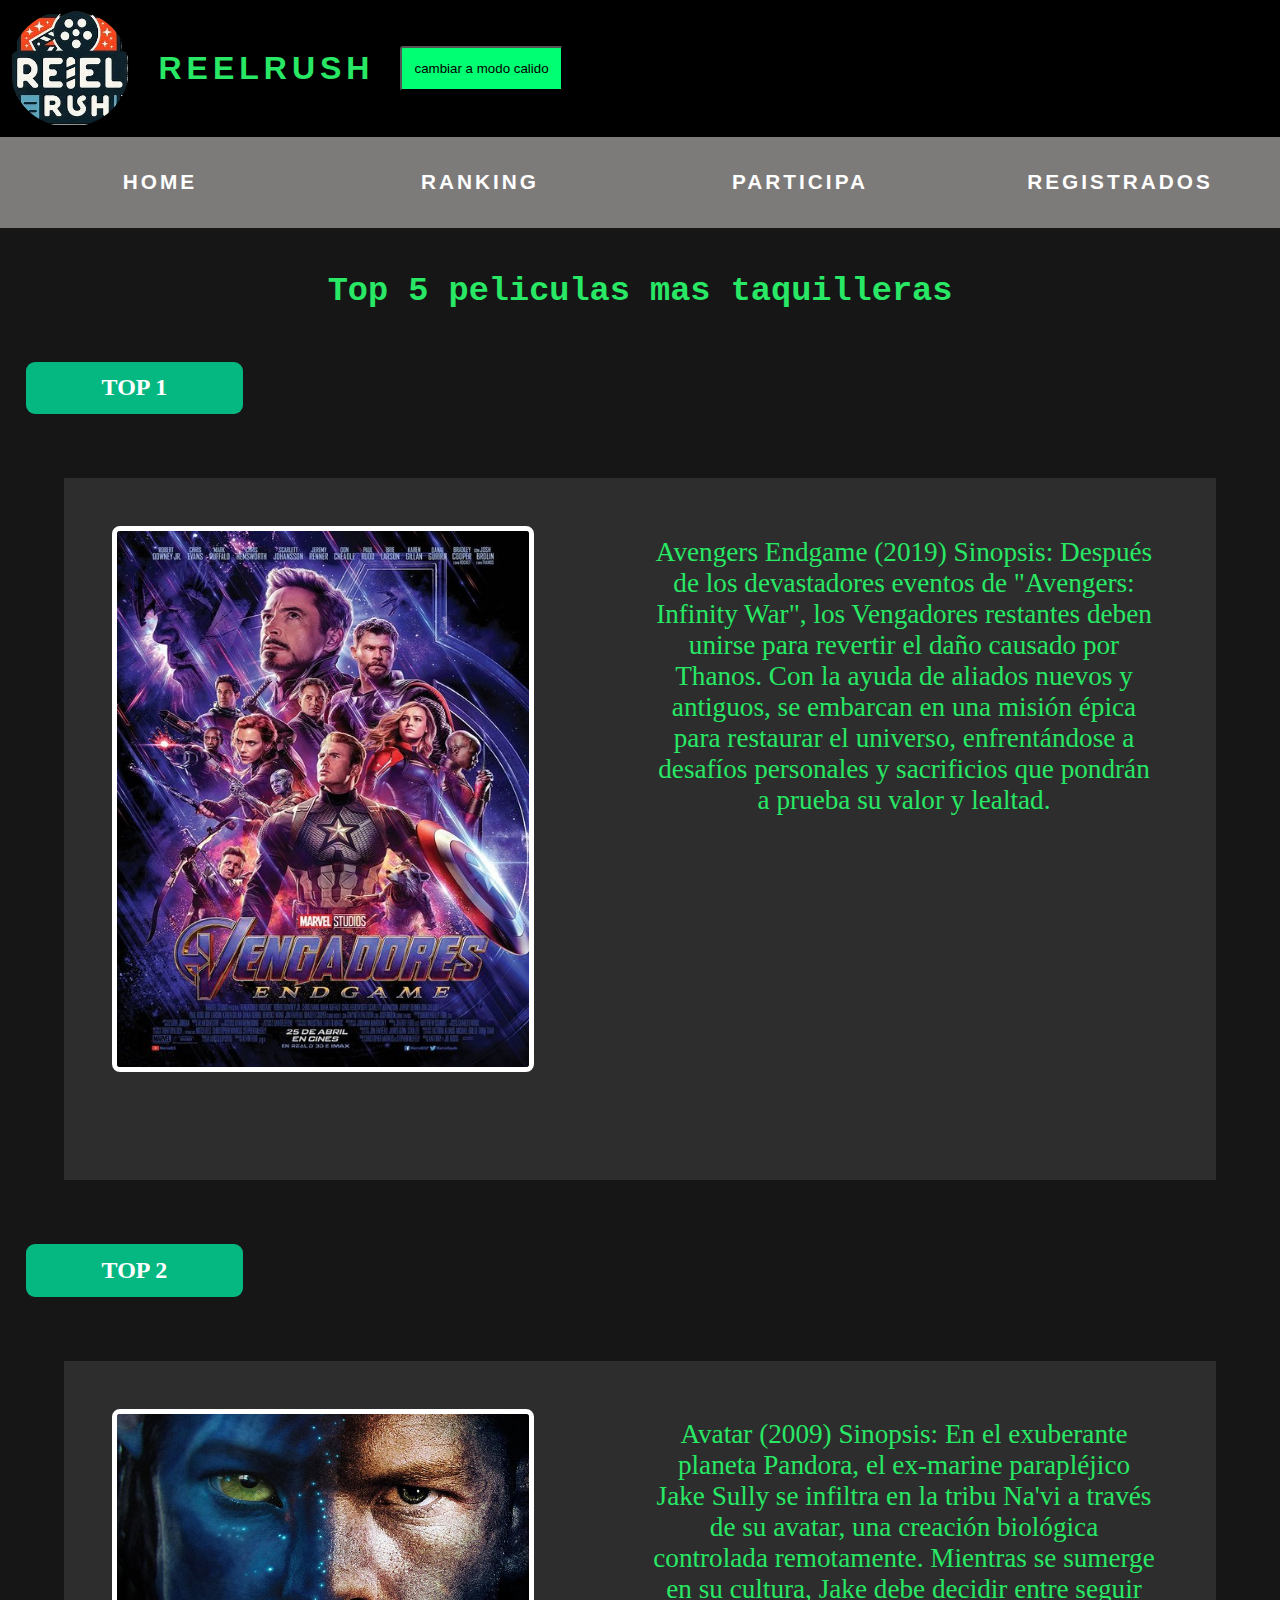
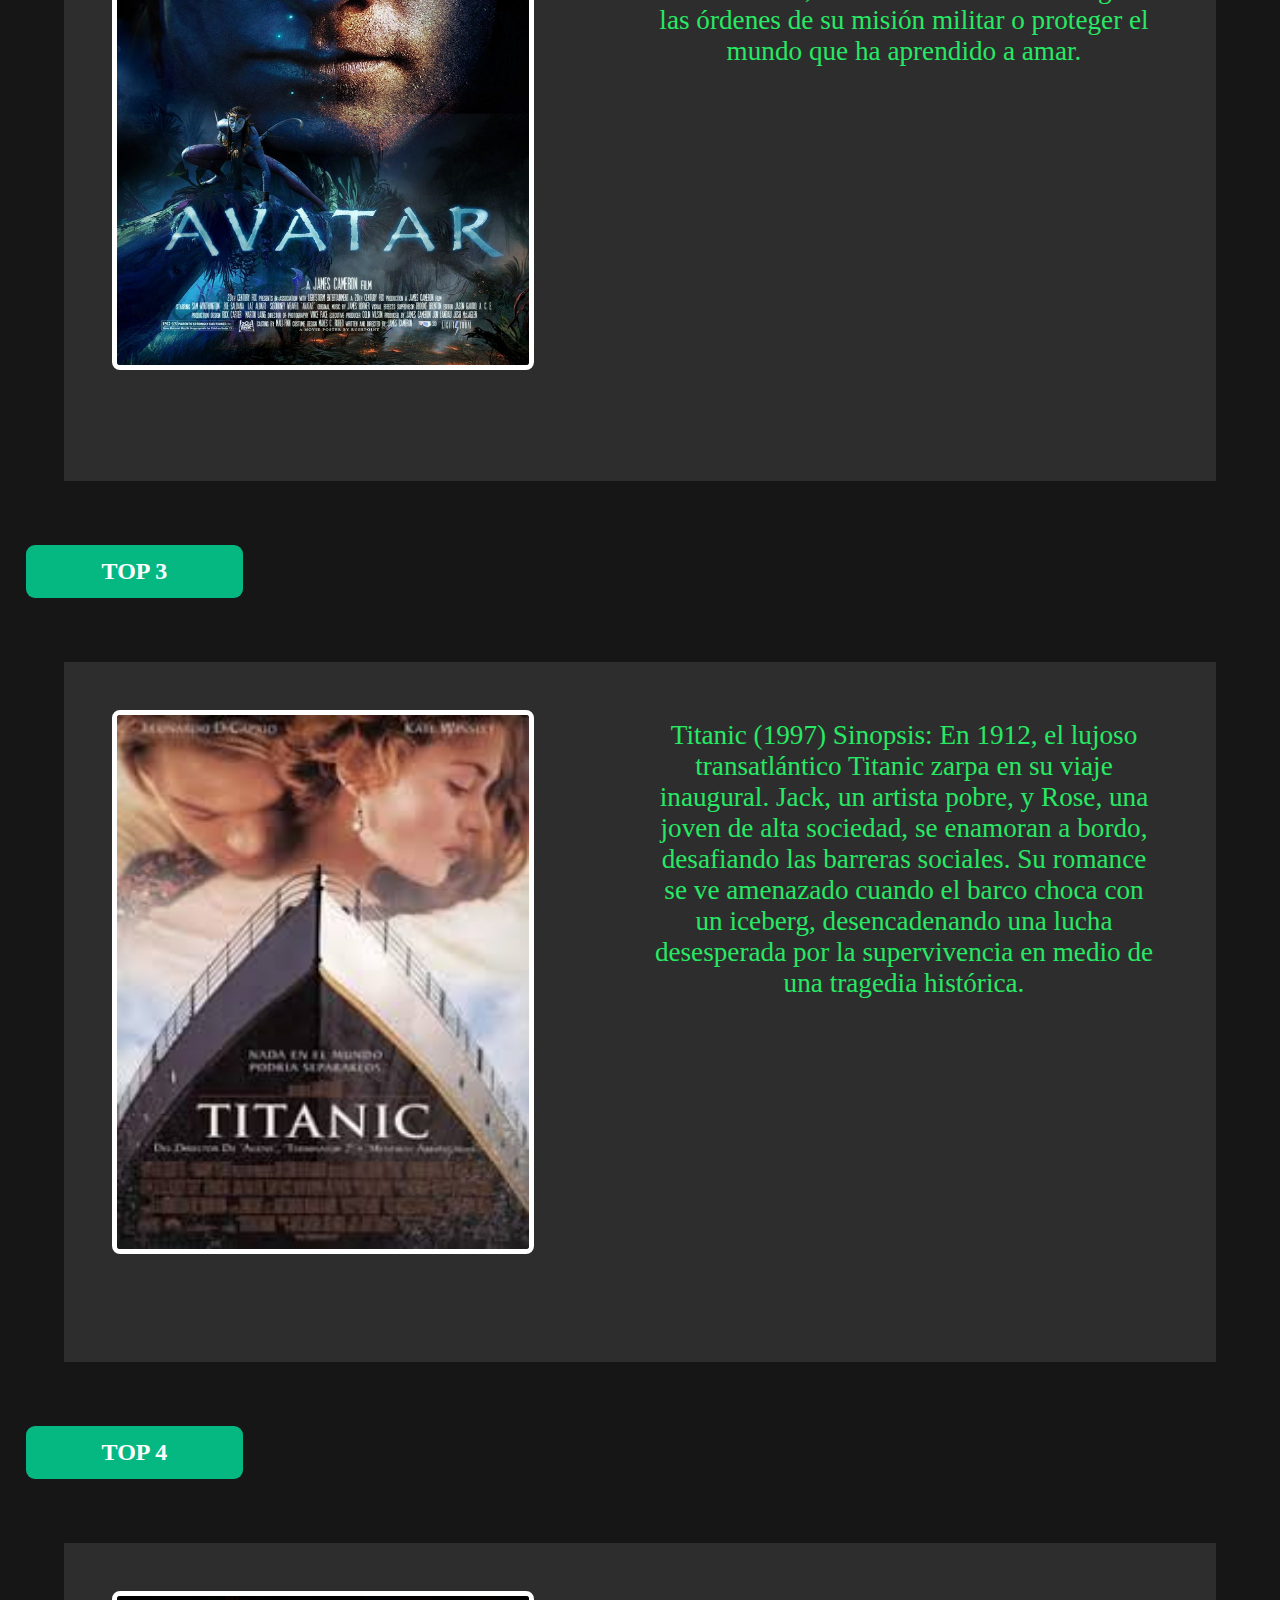
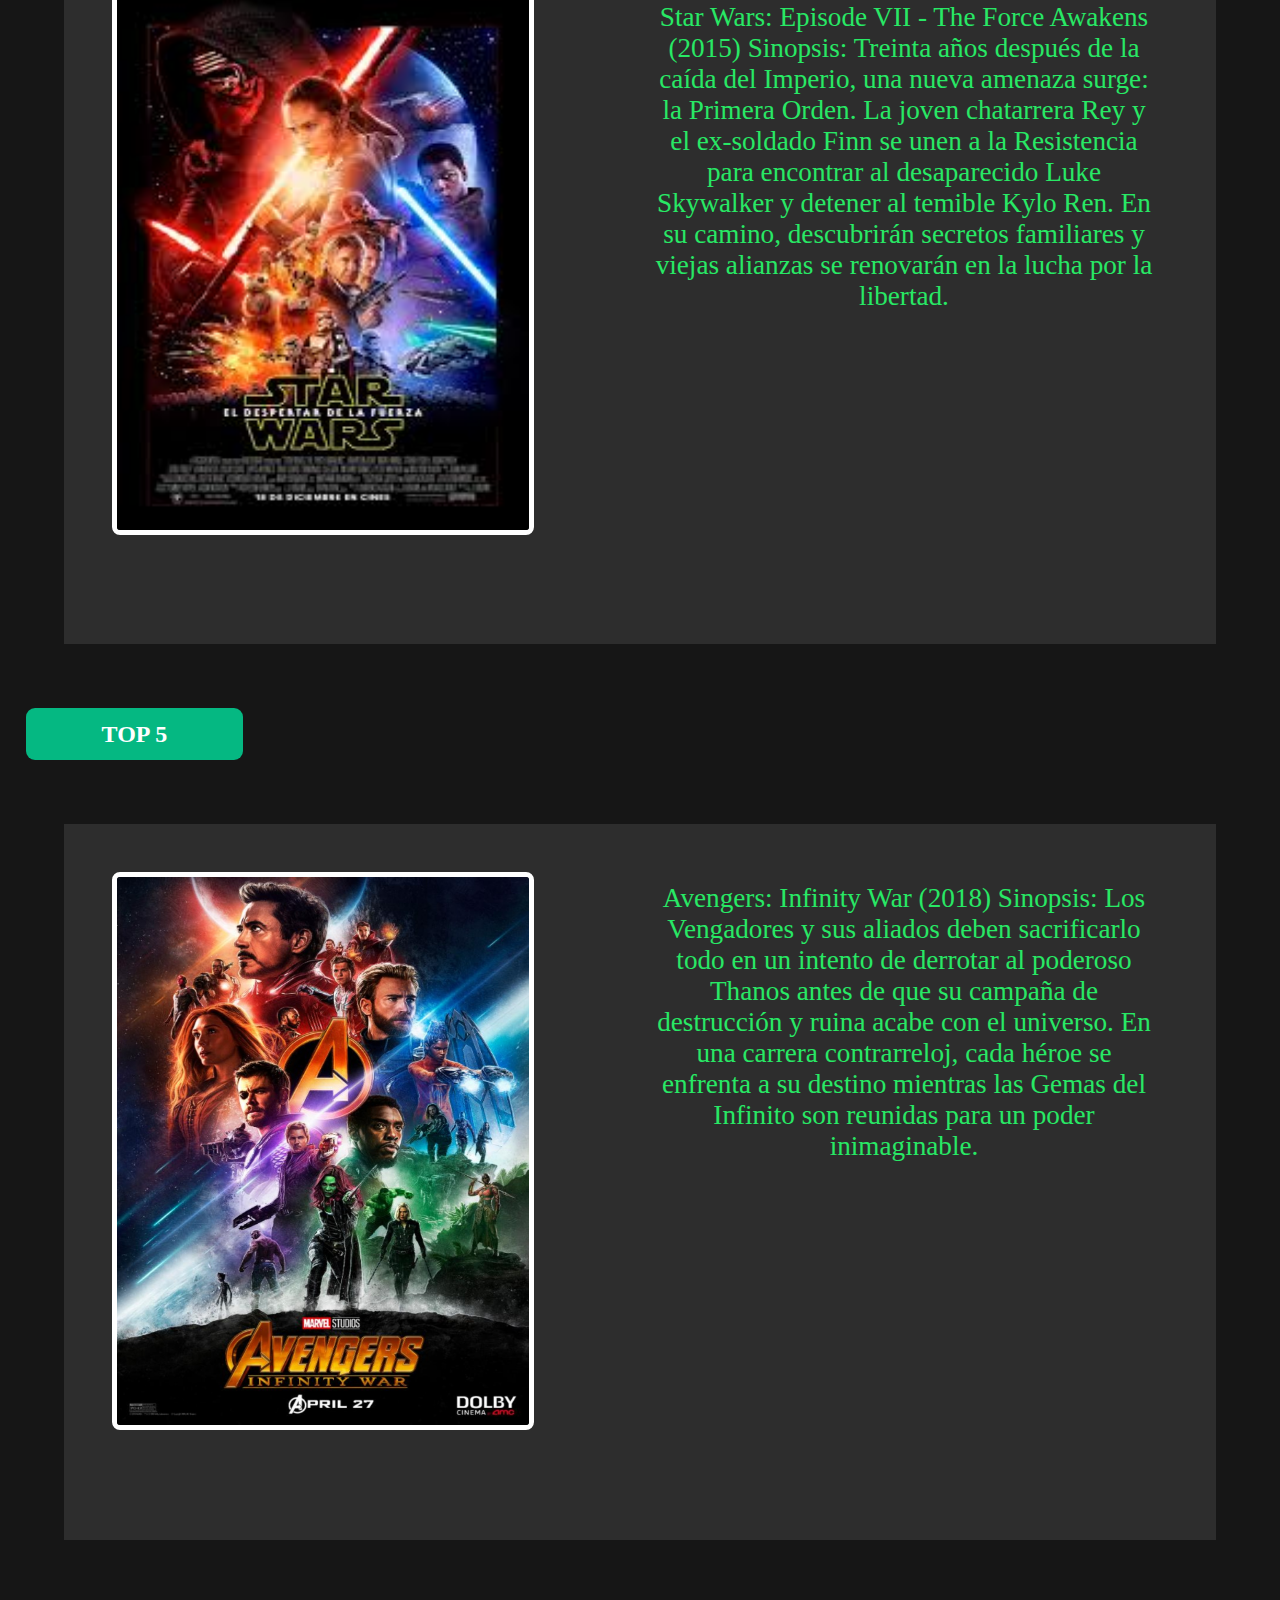
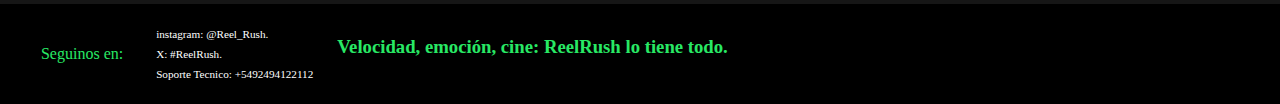
==== commit e19e277b: "config_12" ====
--- a/html/ranking.html
+++ b/html/ranking.html
@@ -81,10 +81,11 @@
         </article>
     </main>
     <footer>
+        <p>Seguinos en:</p>
         <ul> 
-            <li>siguenos en instagram: Reel_Rush.</li>
-            <li>tambien estamos en twiter: ReelRush.</li>
-            <li>numero de telefo de nuestro asistente tecnico: 2494122112.</li>
+            <li>instagram: @Reel_Rush.</li>
+            <li>X: #ReelRush.</li>
+            <li>Soporte Tecnico: +5492494122112</li>
         </ul>
         <h3>Velocidad, emoción, cine: ReelRush lo tiene todo.</h3>
     </footer>
--- a/css/styles.css
+++ b/css/styles.css
@@ -23,11 +23,15 @@
     background-color: #000000;
 }
 
-header >#logo{
+header > #logo{
     display: flex;
     justify-content: flex-start;
     align-items: center;
     padding: 0.5%;
+}
+
+#logo>img:hover {
+    border: solid rgb(0, 254, 0) 5px;
 }
 
 h2{
@@ -64,6 +68,22 @@
 #logo > img{ 
     width: 10%;
     border-radius: 50%;
+}
+
+#inicio{
+    background-image: url(../images/bg.jpg);
+    background-size: 100vh;
+    position: relative;
+    opacity: 75%;
+    padding: 8rem;
+}
+
+#inicio p {
+    color: white;
+    background-color: #2f2f2fe8;
+    padding: 3rem;
+    border-radius: 1.2rem;
+    font-size: 1.4rem;
 }
 
 /* ----- NAVBAR ----- */
@@ -183,22 +203,13 @@
 
 /* ----- ----- ----- */
 
-.barraDePeliculas, #peliculaRandom{
+.barraDePeliculas{
    background-color: rgb(45, 45, 45);  
     margin-bottom: 3%;
     border-radius: 9px;
     padding: 1rem;
 }
 
-#peliculaRandom{
-    display: grid;
-    grid-template-columns: auto;
-    grid-row: 40%;
-    text-align: center;
-    justify-content: center;
-    margin: 0% 30% 4% 30%;
-    padding: 1% 3% 1% 3%
-}
 
 .peliculas{
     display: grid;
@@ -238,12 +249,13 @@
     text-align: center ;
     color: rgb(40, 232, 101);
     margin: 2%;
-
-}
+}
+
+
 #verdaderoOFalso{
     color: rgb(43, 255, 0);
-
-}
+}
+
 figure > img{
     border-radius: 8px;
     width: 80%;
@@ -364,12 +376,12 @@
 footer ul li{
     list-style: none;
     margin: 0.5rem;
+    font-size: 0.7rem;
 }
 
 footer h3{
     color:   rgb(40, 232, 101);;
     padding: 1rem;
-
 }
 
 /*disenio responsive*/
@@ -384,6 +396,17 @@
     nav{
         width: auto;
     }
+
+    #inicio {
+        padding: 1.5rem;
+        height: 50vh;
+        background-size: cover;
+        background-position: left center;
+    }
+    #inicio p {
+        padding: 2rem;
+        font-size: 0.9rem;
+    }
 }
 @media (max-width: 500px) {
     footer {
